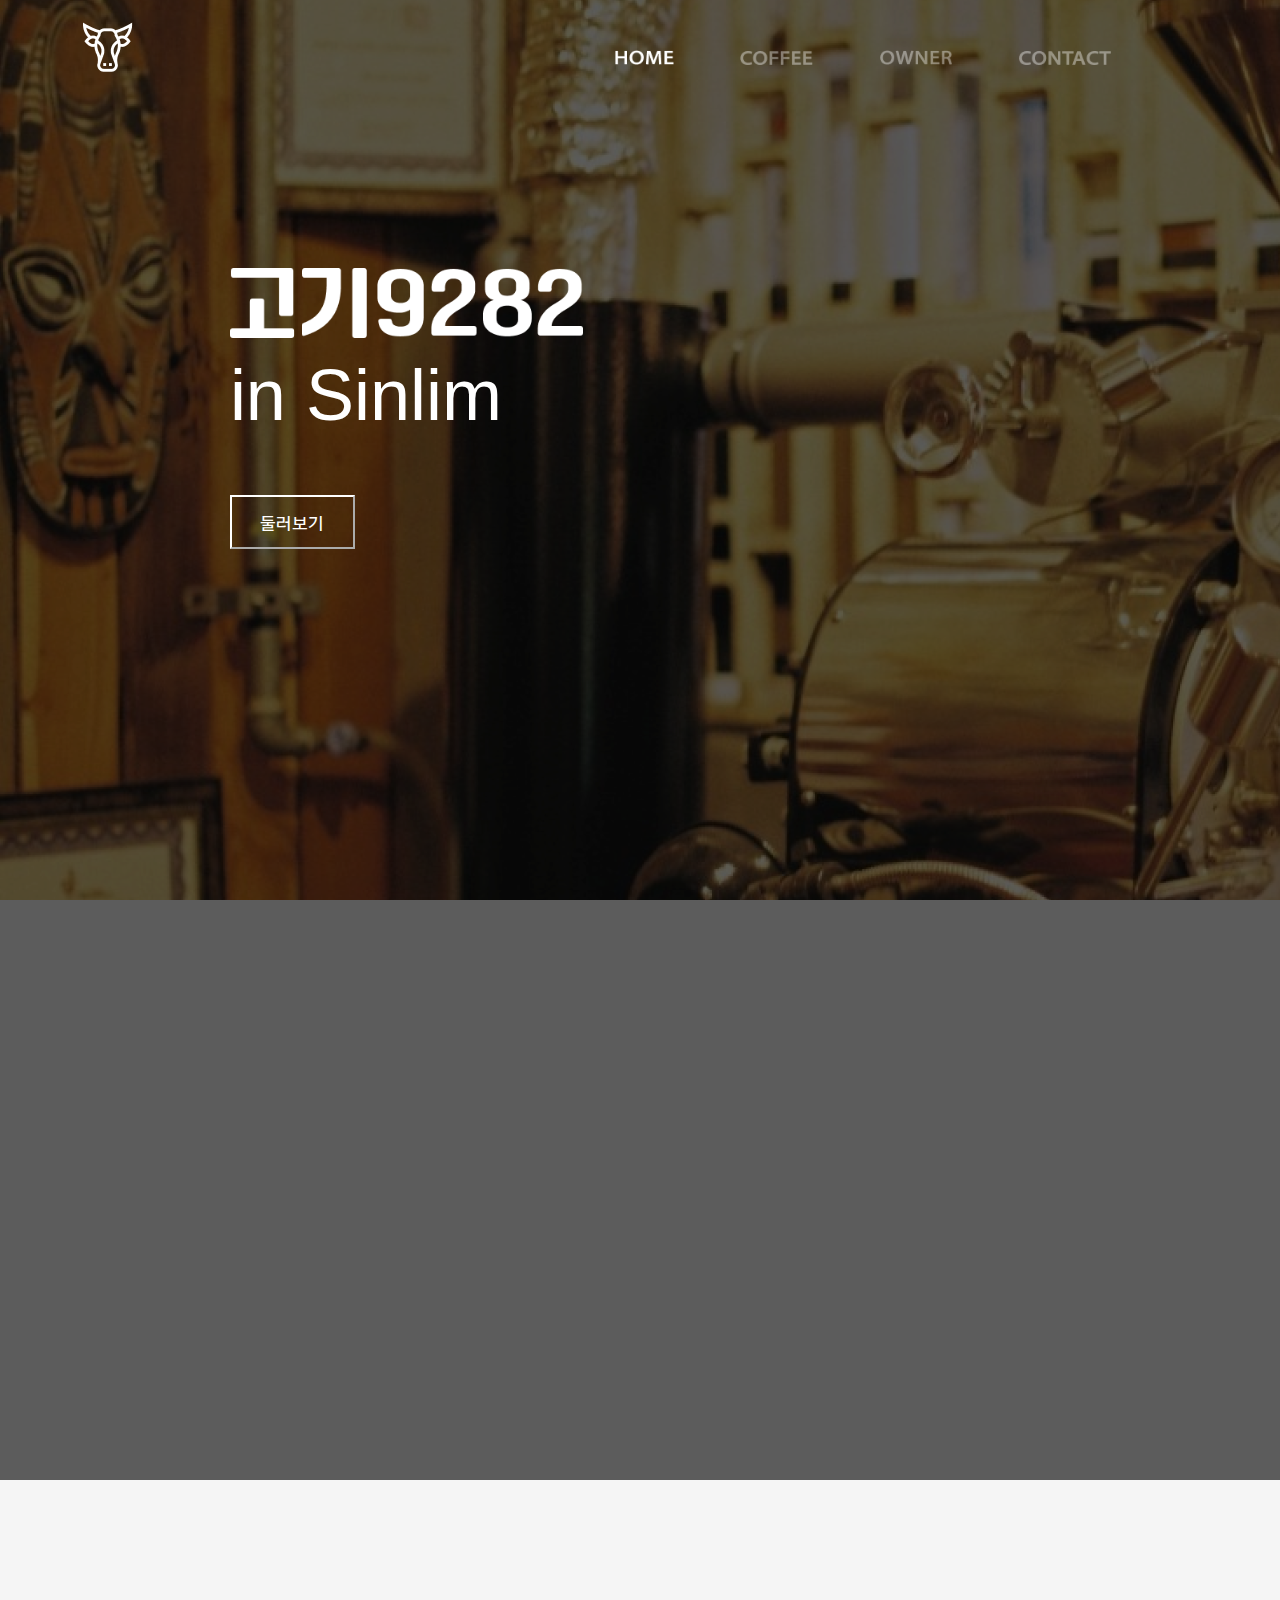
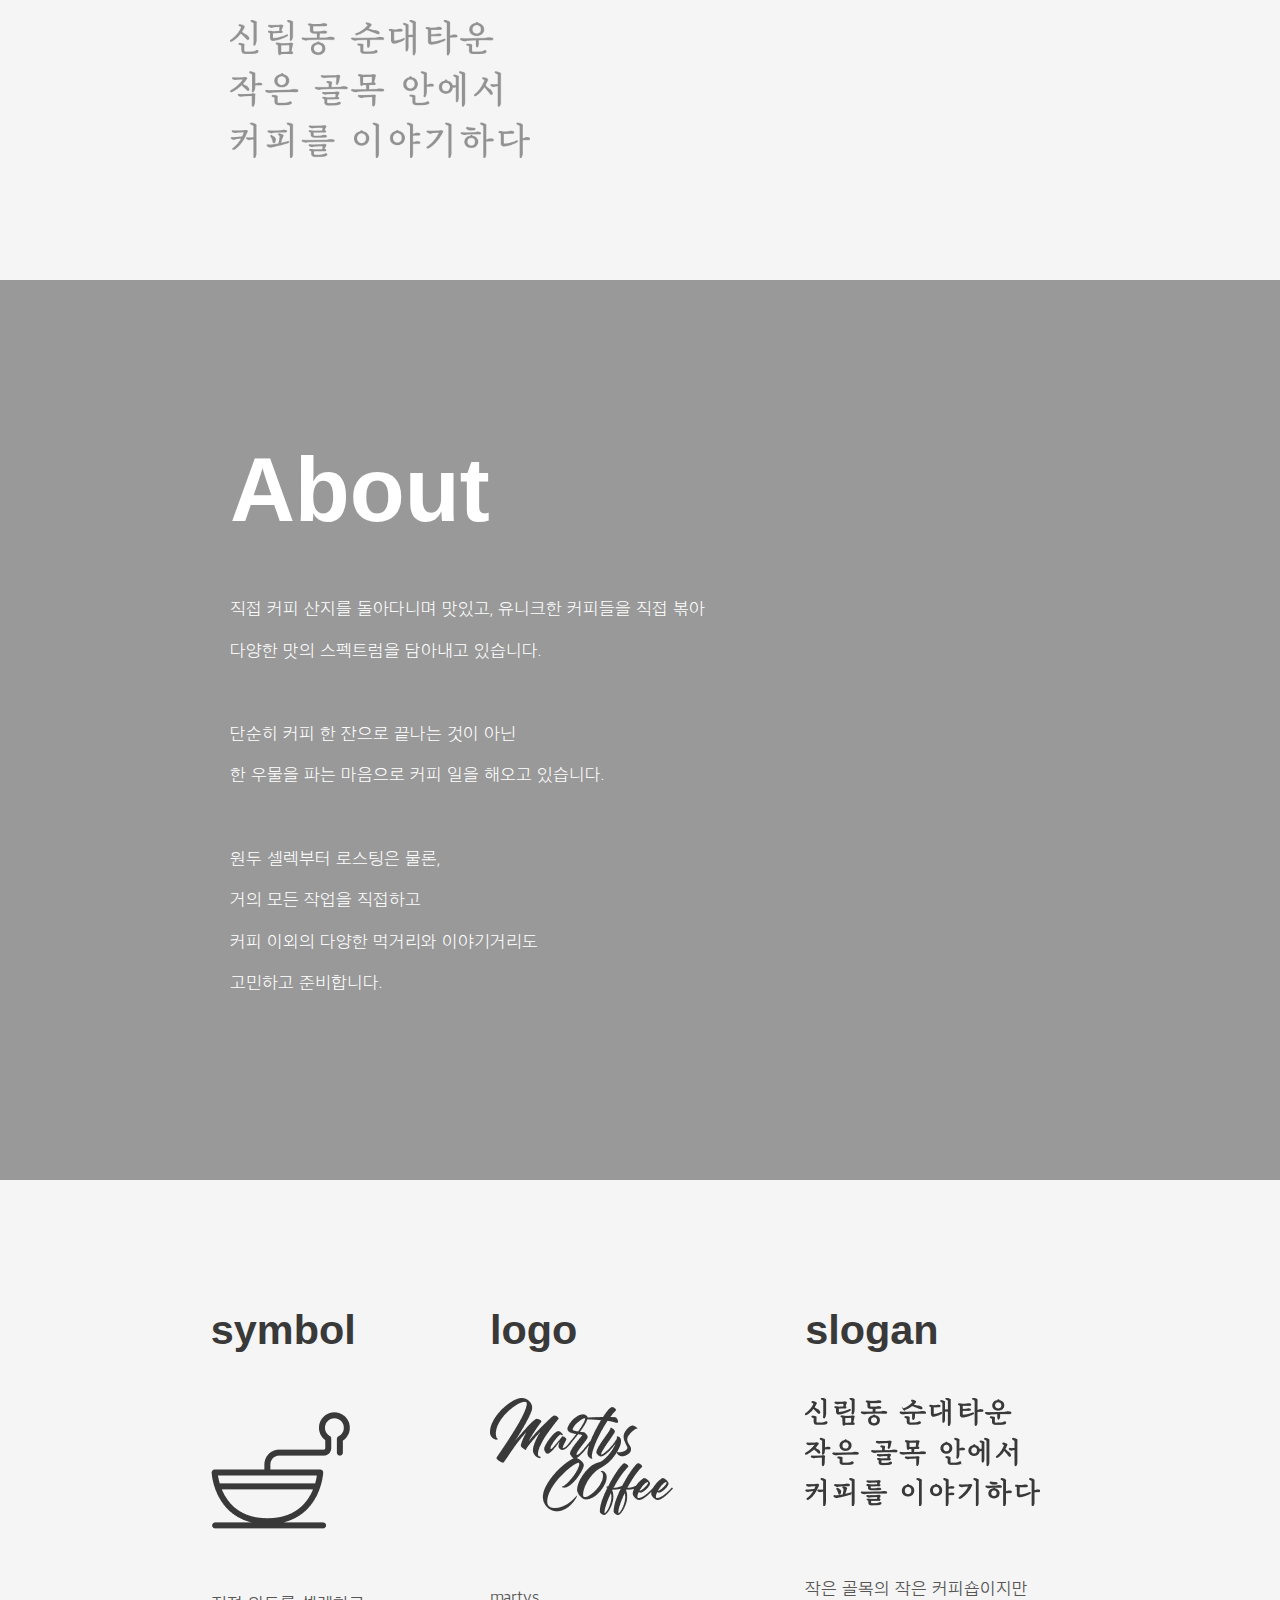
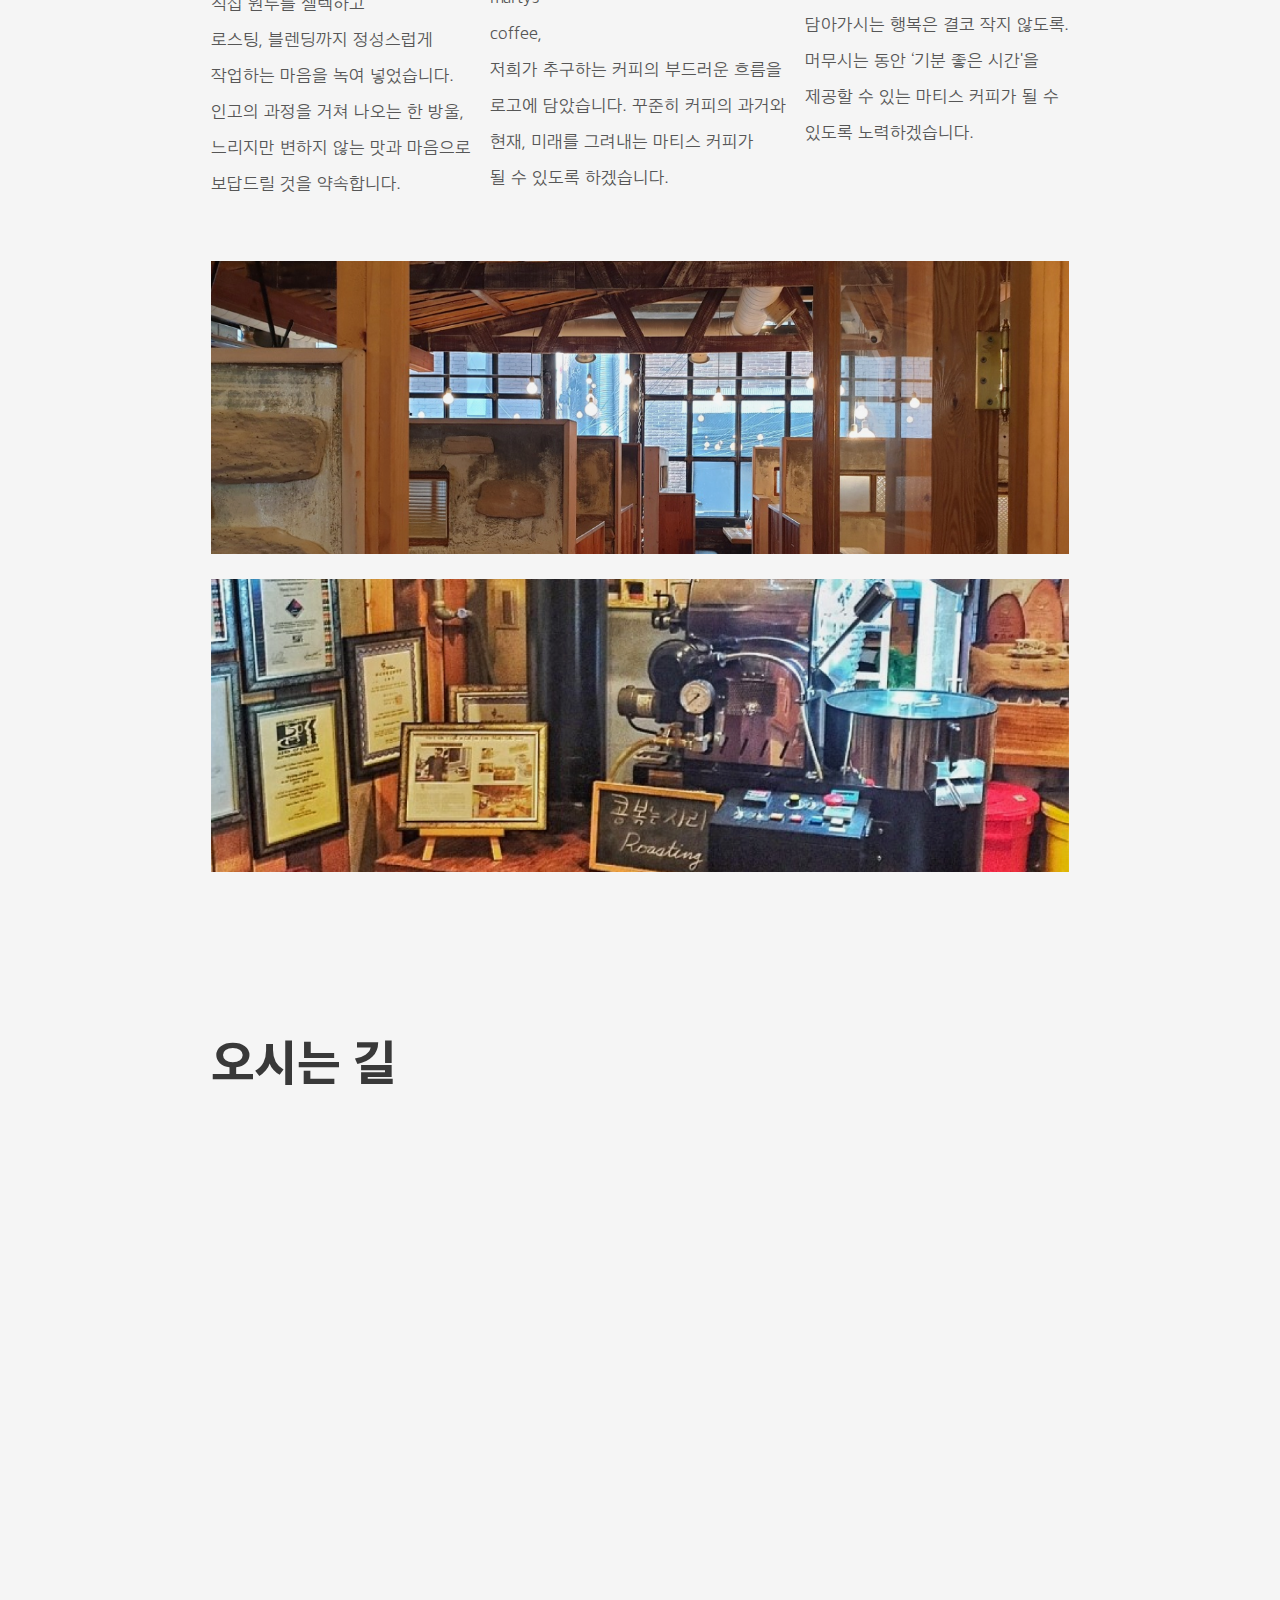
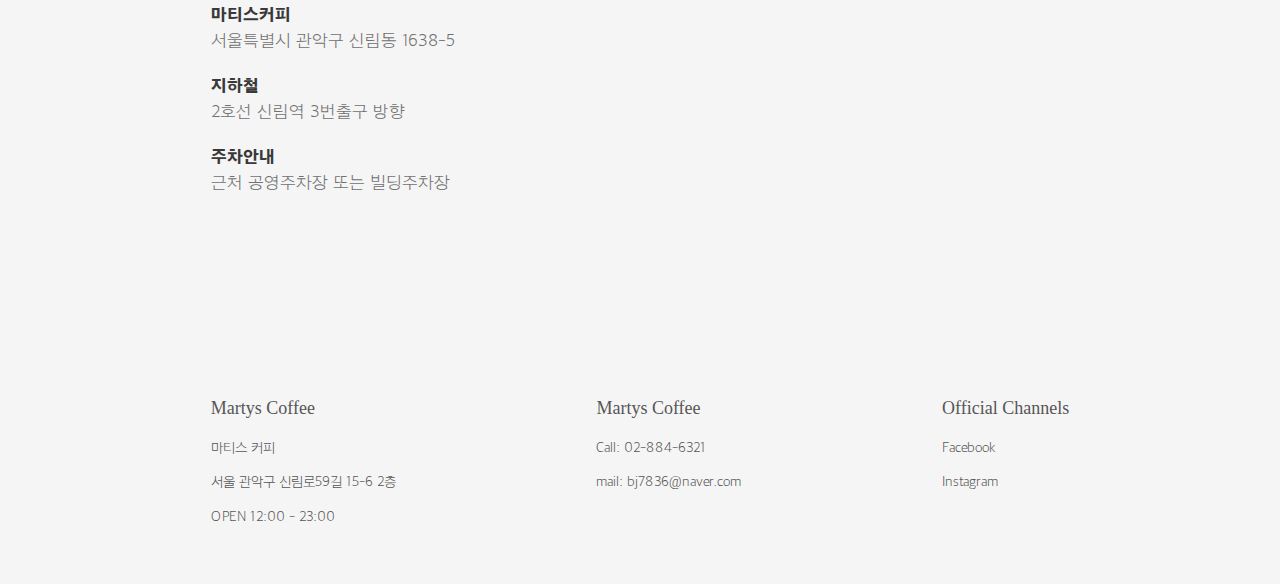
==== index.html @ bdbf742f "init" ====
<!DOCTYPE html>
<html lang="ko">
<head>
    <meta charset="UTF-8">
    <meta http-equiv="X-UA-Compatible" content="IE=edge">
    <meta name="viewport" content="width=device-width, initial-scale=1.0">
    <title>martys coffee</title>
    <link rel="stylesheet" href="./css/style.css">
    <link rel="stylesheet" href="./css/media.css">
</head>
<body>
    <div class="content">
        <div class="content-main">
            <div id="top">
                <nav class="nav">
                    <div id="img-logo">
                        <img src="./img/logo.png">
                    </div>
                    <ul class="navbar-menu">
                        <li><a href="#"><img src="./img/navi/home.png" id="nav-item1"></a></li>
                        <li><a href="./coffee/index.html"><img src="./img/navi/coffee.png" id="nav-item2"></a></li>
                        <li> <a href="./owner/index.html"><img src="./img/navi/owner.png" id="nav-item3"></a></li>
                        <li> <a href="./contact/index.html"><img src="./img/navi/contact.png" id="nav-item4"></a></li>
                    </ul>
                    <a href="#" class="navbar-toggle-btn">
                        <img src="./img/햄버거바_white.png" style="width: 30px; height: auto;">
                    </a>
                    <div id="top-logo">
                        <img src="./img/상단 텍스트 로고.png" id="top-logo-img">
                    </div>
                </nav>
                
                <div class="b">
                    <div class="web-title">
                        <img src="./img/main-logo.png" id="text-logo"><br/>
                        in Sinlim
                    </div>
                    <a href="https://martyscoffee.modoo.at/" target="_blank"><button class="web-btn">둘러보기</button></a>
                </div>
               
            </div>
            
            <div class="slogan">
                <div class="slogan-text">
                    <img src="./img/Frame.png" class="f-slogan">
                </div>
            </div>
            <div id="second">
                <div class="about-text">
                    <div class="main-text">About</div>
                    <div class="sub-main-text">
                        <p>직접 커피 산지를 돌아다니며 맛있고, 유니크한 커피들을 직접 볶아<br/>
                            다양한 맛의 스펙트럼을 담아내고 있습니다.<br/><br/>

                            단순히 커피 한 잔으로 끝나는 것이 아닌<br/>
                            한 우물을 파는 마음으로 커피 일을 해오고 있습니다.<br/><br/>

                            원두 셀렉부터 로스팅은 물론,<br/>
                            거의 모든 작업을 직접하고<br/>
                            커피 이외의 다양한 먹거리와 이야기거리도<br/>
                            고민하고 준비합니다. 
                        </p>
                    </div>
                </div>
            </div>
            <div id="third">
                <div class="mar"></div>
                <div class="s-content2">
                    <div class="big-content">
                        <div class="f-content">
                            <div class="sub-title">symbol</div>
                            <img src="./img/symbol.png" class="f-img">
                            <p class="sub-text">
                                직접 원두를 셀렉하고<br/>
                                로스팅, 블렌딩까지 정성스럽게<br/>
                                작업하는 마음을 녹여 넣었습니다.<br/>
                                인고의 과정을 거쳐 나오는 한 방울,<br/>
                                느리지만 변하지 않는 맛과 마음으로<br/>
                                보답드릴 것을 약속합니다.<br/>
                            </p>
                        </div>
                        <div class="f-content">
                            <div class="sub-title">logo</div>
                            <img src="./img/b-logo.png" class="f-img"><br/><br/>
                            <p class="sub-text">martys<br>
                                coffee,<br>
                                저희가 추구하는 커피의 부드러운 흐름을<br/>
                                로고에 담았습니다. 꾸준히 커피의 과거와<br/>
                                 현재, 미래를 그려내는 마티스 커피가<br/>
                                  될 수 있도록 하겠습니다.</p>
                        </div>
                        <div class="f-content">
                            <div class="sub-title">slogan</div>
                            <img src="./img/slogan.png" class="f-img" ><br/><br/>
                            <p class="sub-text">작은 골목의 작은 커피숍이지만<br/>
                                담아가시는 행복은 결코 작지 않도록.<br/>
                                머무시는 동안 ‘기분 좋은 시간'을<br/>
                                제공할 수 있는 마티스 커피가 될 수 <br/>
                                있도록 노력하겠습니다. </p>
                        </div>
                    </div>
                    <center>
                        <img src="./img/Mask group2.png" class="gray-box" onClick="fnImgPop(this.src)">
                        <img src="./img/Mask group.png" class="gray-box">
                    </center>
                <div class="mar"></div>
                <div class="s-content">
                    <div class="way-content">
                        <div class="way">오시는 길</div><p>
                        <div class="mab"><iframe src="https://www.google.com/maps/embed?pb=!1m18!1m12!1m3!1d278.4037311019009!2d126.92671012644502!3d37.48370645061973!2m3!1f0!2f0!3f0!3m2!1i1024!2i768!4f13.1!3m3!1m2!1s0x357c9fb8a94db747%3A0x25c4acd3e67679bc!2z67SJ66a86rWQ!5e0!3m2!1sko!2skr!4v1666767829919!5m2!1sko!2skr" width="1230" height="550" style="border:0;" allowfullscreen="" loading="lazy" referrerpolicy="no-referrer-when-downgrade"></iframe></div>
                        <div class="m-section">
                            <div class="m-title">마티스커피</div>
                            <div class="m-text">서울특별시 관악구 신림동 1638-5</div>
                        </div>
                        <div class="m-section">
                            <div class="m-title">지하철</div>
                            <div class="m-text">2호선 신림역 3번출구 방향</div>
                        </div>
                        <div class="m-section">
                            <div class="m-title">주차안내</div>
                            <div class="m-text">근처 공영주차장 또는 빌딩주차장</div>
                        </div>
                    </div>
                    
                </div>
            </div>
           
            <div class="f-background">
                <footer>
                    <div id="footer">
                        <div class="section">
                            <p class="f-title">Martys Coffee</p>
                            <p class="f-text">마티스 커피</p>
                            <p class="f-text">서울 관악구 신림로59길 15-6 2층</p>
                            <p class="f-text">OPEN 12:00 - 23:00</p>
                        </div>
                        <div class="section">
                            <p class="f-title">Martys Coffee</p>
                            <p class="f-text">Call: 02-884-6321</p>
                            <p class="f-text">mail: bj7836@naver.com</p>
                        </div>
                        <div class="section">
                            <p class="f-title">Official Channels</p>
                            <a target="_blank" href="https://www.facebook.com/people/%E1%84%86%E1%85%A1%E1%84%90%E1%85%B5%E1%84%89%E1%85%B3%E1%84%8F%E1%85%A5%E1%84%91%E1%85%B5-%EC%8B%A0%EB%A6%BC/100063988541769/"><p class="f-text">Facebook</p></a>
                            <a target="_blank" href="https://www.instagram.com/martys_coffee/"><p class="f-text">Instagram</p></a>
                        </div>
                    </div>
                </footer>
            </div>
        </div>
    </div>
    <div class="bar">
        <a href="#"><img src="./img/bar.png"></a>
    </div>
    <script src="https://code.jquery.com/jquery-1.12.4.min.js"></script>
    <script src="./js/main.js"></script>
    <!-- <script src="https://cdnjs.cloudflare.com/ajax/libs/gsap/3.11.0/gsap.min.js"></script> -->
    
</body>
</html>
---- css/style.css ----
*{
    /* outline: solid 1px red; */
}

html, body {
    width: 100%; 
    /* height: 100%; */
    margin: 0;
    padding:0;
    scroll-behavior: smooth;
}

html::-webkit-scrollbar {
    display: none;
}


.content {
    background-image: url("../img/image1.png");
    background-attachment: fixed;
}

.content-main {
    /* max-width: 100vw; */
    background-color: rgb(0,0,0,0.4);
}

#top {
    position:relative;
    max-width: 100vw;
    height: 1480px;
    background:url("../img/background.png") no-repeat;
    background-size : cover;
}


#main-logo {
    position:absolute;
    left: 33vw;
    top: 41.64vh;
}

#main-logo-img {
    width: 32.375vw;
    height: auto;
}

#under-obj {
    position:absolute;
    left: 48.9583vw;
    top: 91.12685185vh;
}

#under-obj-img {
    position: absolute;
    width:31.94px;
    height: auto;
    animation:motion 0.5s linear 0s infinite alternate;
}

@keyframes motion {
    0% {margin-top: 0px;}
    100% {margin-top: 10px;}
}

.nav {
    display: flex;
    position:fixed;
    width:100vw;
    margin-left:6.47vw;
    margin-top : 2.4vh;
    transition: transform .3s;
    z-index: 99;
}

#img-logo {
    margin-right: 31.98vw;
}

.nav.hide {
    transform: translateY(-100%);
  }

.navbar-toggle-btn {
    position : absolute;
    right:5.2vw;
    top : 3.3vh;
    color : white;
    display: none;
}

.navbar-menu {
    display: flex;
    list-style-type: none;
}

nav>ul li {
    /* float: left; */
    padding : 1vh 2.6vw;
    opacity: 0.4;
    transition: opacity 1s;
}

nav li:hover {
    opacity: 1;
}

nav>ul li:first-child {
    opacity: 1;
}

#nav-item1 {
    width: 58.35px;
    height: auto;
}

#nav-item2 {
    width: 73.08px;
    height: auto;
}

#nav-item3 {
    width: 72.59px;
    height: auto;
}

#nav-item4 {
    width: 92.296px;
    height: auto;
}

#top-logo {
    margin-top : 3.3vh;
    margin-left:4vw;
    /* margin-left:3px; */
}

#top-logo-img {
    width: 100px;
    height: auto;
}

#footer {
    width: 100%;
    position: absolute;
    top:6.25vh;
    /* left:20.36vw; */
    display: flex;
    justify-content: space-between;
}

footer {
    position: relative;
    height:260px;
    color: #565656;
    width: 67.06%;
    margin: auto;
    /* background-color: #434040; */
}

.section {
    display: block;
}

.f-title {
    font-family: 'Inter';
    font-style: normal;
    font-weight: 600;
    font-weight: 500;
    font-size: 1rem;
}

.f-text{
    font-family: 'Apple SD Gothic Neo UL';
    font-style: normal;
    font-weight: 300;
    font-size:0.8rem;
    font-weight:300px;
}

a {
    color : white;
    text-decoration: none;
}

.slogan {
    position:relative;
    background-color: white;
    height: 400px;
    background-color: #f5f5f5;
}

.slogan-text {
    position:absolute;
    top:140px;
    left:17.96vw;
}

#second {
    display:flex;
    align-items: center;
    height: 100vh;
    position: relative;
}

.s-content {
    height: 100vh;
    position: relative;
    
}

.s-content2 {
    position: relative;
    height: auto;
}

.about-text {
    color: #fff;
    margin-left:17.96vw;
}

.main-text {
    font-family: 'Helvetica';
    font-weight: 700;
    font-size: 5rem;
    color:#fff;
    margin-bottom: 5vh;
}

.sub-main-text {
    font-family: 'Apple SD Gothic Neo UL';
    font-size: 1rem;
    line-height: 4.62vh;
}

.mar {
    height: 14.07vh;
}

.big-content {
    display: flex;
    flex-wrap: wrap;
    justify-content: space-between;
    position: relative;
    width: 67.06%;
    margin: auto;
    /* margin-left:12.96vw; */
    margin-bottom:42px;
}

.f-content {
    /* width: 343px; */
    height: auto;
    display: block;
    position: relative;
}

.sub-title {
    font-family: 'Helvetica';
    font-style: normal;
    font-weight: 700;
    font-size: 2.3rem;
    color:#393939;
}

.f-img {
    margin-top:4.9vh;
    /* width:105.67px; */
    height:auto;
}

#f-img {
    position: absolute;
    right: 0px;
}

.sub-text {
    color: #565656;
    font-family: 'Apple SD Gothic Neo L';
    font-size: 1rem;
    line-height: 2rem;
    margin-top:4.25vh;
}



.gray-box {
    width: 67.06%;
    height: a;
    margin:auto;
    /*background:url("../img/mask group2.png") no-repeat;*/
    margin-bottom: 20px;
}

#third {
    background-color: #f5f5f5;
}

.way-content {
    margin-top: 12.31vh;
    width: 67.06%;
    height: 80%;
    margin:auto;
    color: #393939;
}

.f-slogan {
    width:300px;
}

.way {
    font-family: 'Apple SD Gothic Neo EB';
    font-size: 50px;
}

.mab{
    position:relative;  height: 0; margin:0; margin-bottom:55.92vh;}
iframe{position:absolute; left:0; top:0; width: 67.06vw; height: 50.92vh;}

.m-section {
    margin-bottom: 19px;
}

.m-title {
    font-family: 'Apple SD Gothic Neo EB';
    font-size: 1rem;
    color:#393939;
}

.m-text {
    font-family: 'Apple SD Gothic Neo UL';
    font-style: normal;
    font-weight: 300;
    font-size: 1rem;
    color:#707070;
}

#fourth {
    position: relative;
    width: 100vw;
    height:100vh;
    background-image: url("../img/image2.png");
    background-attachment: fixed;
}

.b {
    background-color: rgb(0,0,0,0.4);
    width: 100%;
    height:100%;
}

.web-title {
    position:absolute;
    top:29.81vh;
    left:17.96vw;
    font-family: 'Helvetica';
    font-weight: 400;
    font-size: 4rem;
    color:white;
}
.web-btn {
    position:absolute;
    top:55vh;
    left:17.96vw;
    width:125px;
    height:54px;
    background-color: rgb(0,0,0,0);
    border-color: white;
    font-family: 'Apple SD Gothic Neo';
    font-weight: 500;
    color: white;
    font-size: 1rem;
}

.web-btn:hover {
    background-color: white;
    color:black;
    transition: all 2s;
}

.bar {
    opacity: 0;
    position: fixed;
    bottom: 20px;
    right: 16.2vw;
}

#text-logo {
    width:352.8px;
    height: auto;
}

@media screen and (max-width:563px) {
    .f-slogan {
        width: 300px;
    }
}

@media screen and (max-width:843px) {
    .web-title {
        top:12.68vh;
    }
    .web-btn {
        top:80vh;
    }
}

@media screen and (max-width:547px) {
    .web-title {
        top:2.68vh;
    }
    .web-btn {
        top:85vh;
    }
}
---- css/media.css ----
@import url('https://fonts.googleapis.com/css2?family=Noto+Sans+KR:wght@100;300;400;500;700&display=swap');

@font-face {
    font-family: 'Apple SD Gothic Neo';
    src:url('../font/AppleSDGothicNeoM.ttf') format('truetype');
    font-style: normal;
}

@font-face {
    font-family: 'Apple SD Gothic Neo UL';
    src:url('../font/AppleSDGothicNeoUL.ttf') format('truetype');
}

@font-face {
    font-family: 'Apple SD Gothic Neo T';
    src:url('../font/AppleSDGothicNeoT.ttf') format('truetype');
}

@font-face {
    font-family: 'Apple SD Gothic Neo L';
    src:url('../font/AppleSDGothicNeoL.ttf') format('truetype');
}

@font-face {
    font-family: 'Apple SD Gothic Neo EB';
    src:url('../font/AppleSDGothicNeoEB.ttf') format('truetype');
}

a {
    text-decoration: none;
    color: #565656;
}

@media screen and (max-width:1309px) {
    #top-logo {
        display: none;
    }
}

/* @media screen and (max-width:1536px) {
    #top {
        height:1400.8px;
    }
} */

@media screen and (max-width:768px) {

    .b-content {
        display: block;
    }

    .nav {
        transition: background-color 2s;
        margin-left:0vw;
        margin-top : 0vh;
        position: fixed;
        flex-direction:column;
        align-items: center;
        width : 100%;
        background-color: rgba(0, 0, 0, 0.5);
    }

    #img-logo{
        display: none;
    }

    nav li:hover {
        background-color: rgba(0, 0, 0, 0.7);
    }

    .navbar-menu {
        display: none;
        flex-direction: column;
        align-items: center;
        width: 100%;
    }

    .navbar-menu.active {
        display: flex;
    }

    .navbar-menu li {
        width: 100%;
        text-align: center;
    }

    .navbar-toggle-btn {
        display:block;
        position: fixed;
    }
}

@media screen and (max-width:670px) {
    #main-logo {
        left:30vw;
    }
    #main-logo-img {
        width:217px;
        height: auto;
    }
}

function fnImgPop(url){
    var img=new Image();
    img.src=url;
    var img_width=img.width;
    var win_width=img.width+25;
    var img_height=img.height;
    var win=img.height+30;
    var OpenWindow=window.open('','_blank', 'width='+img_width+', height='+img_height+', menubars=no, scrollbars=auto');
    OpenWindow.document.write("<style>body{margin:0px;}</style><img src='"+url+"' width='"+win_width+"'>");
   }

@media screen and (max-width:1920px) {
    #nav-item1 {
        width: auto;
    }
    #nav-item2 {
        width: auto;
    }
    #nav-item3 {
        width: auto;
    }
    #nav-item4 {
        width: auto;
    }

    #top-logo-img {
        width: auto;
    }

    html {
        font-size: 22px;
    }

    footer {
        height: 320px;
    }

}


@media screen and (max-width:1536px) {
    #nav-item1 {
        width: 58.35px;
        height: auto;
    }
    
    #nav-item2 {
        width: 73.08px;
        height: auto;
    }
    
    #nav-item3 {
        width: 72.59px;
        height: auto;
    }
    
    #nav-item4 {
        width: 92.296px;
        height: auto;
    }

    #top-logo-img {
        width: 138.168px;
        height: auto;
    }

    html {
        font-size: 18px;
    }

    footer {
        height: 260px;
    }
}
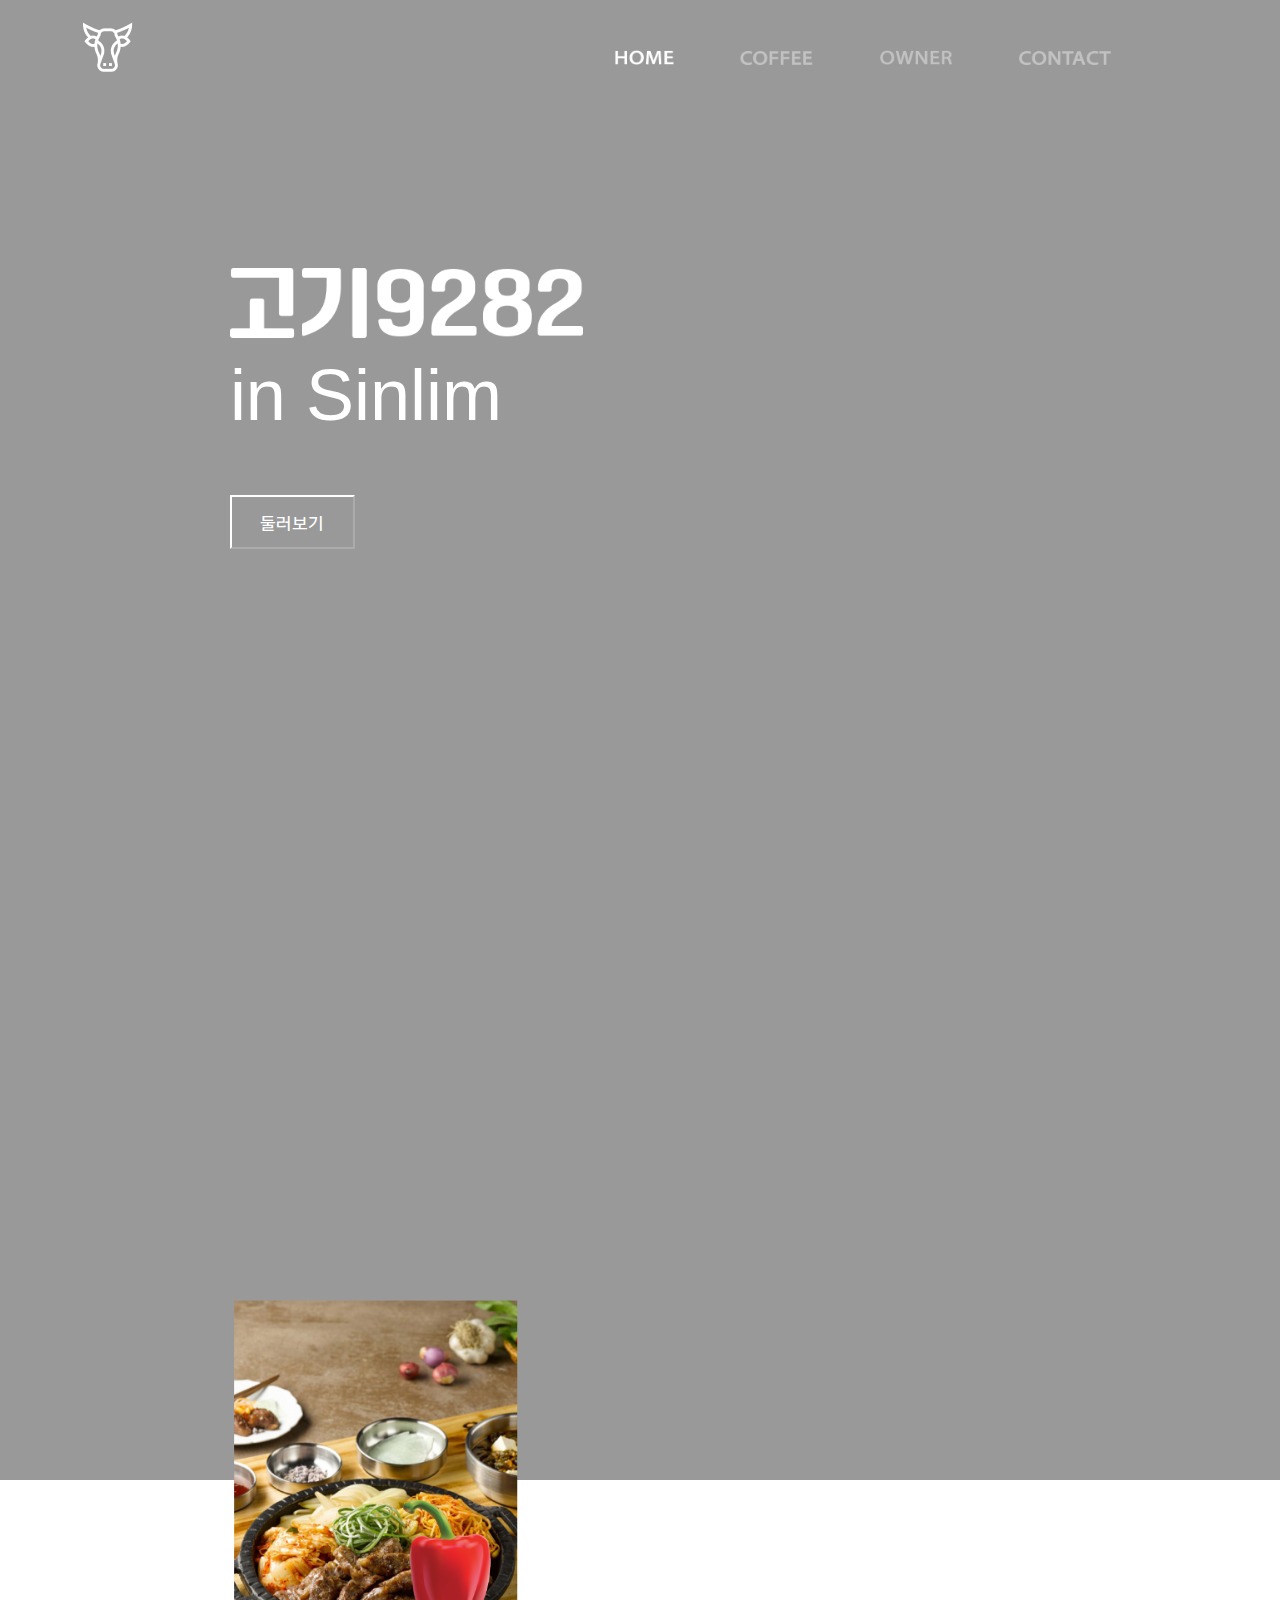
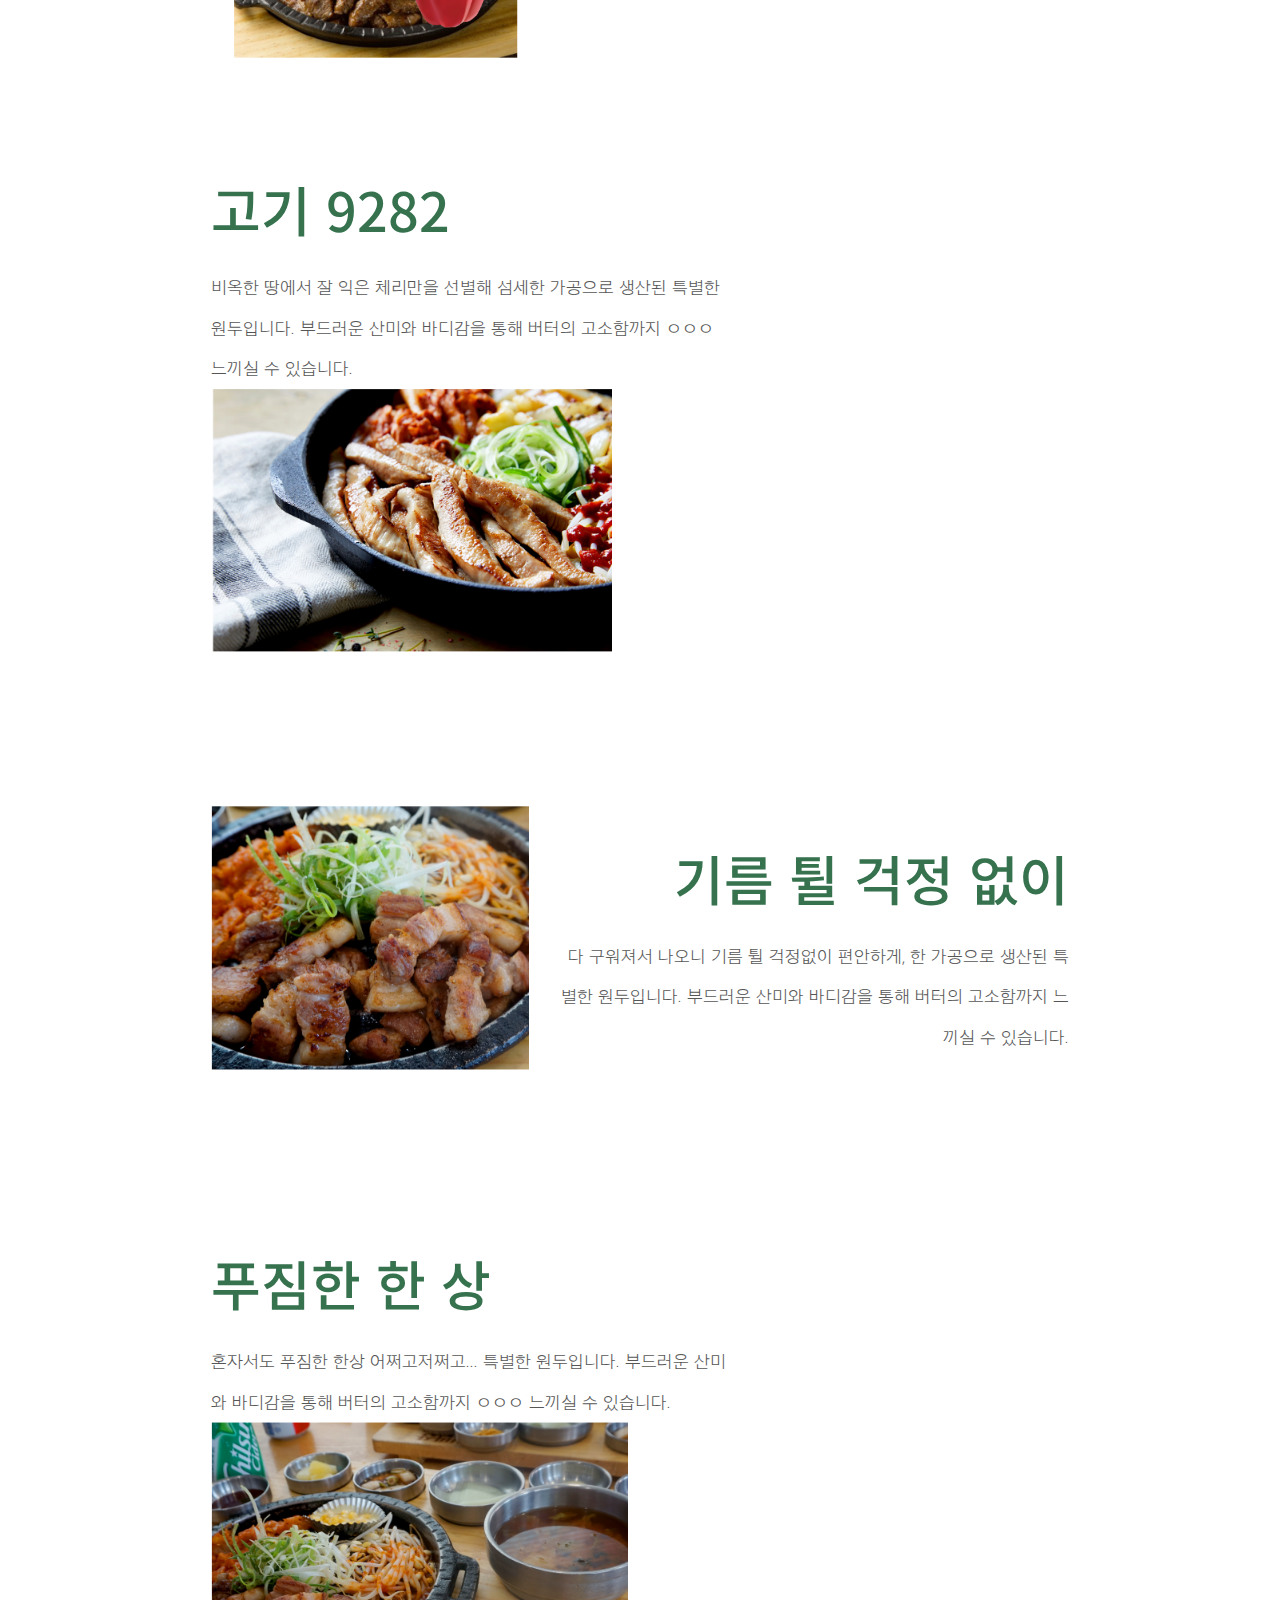
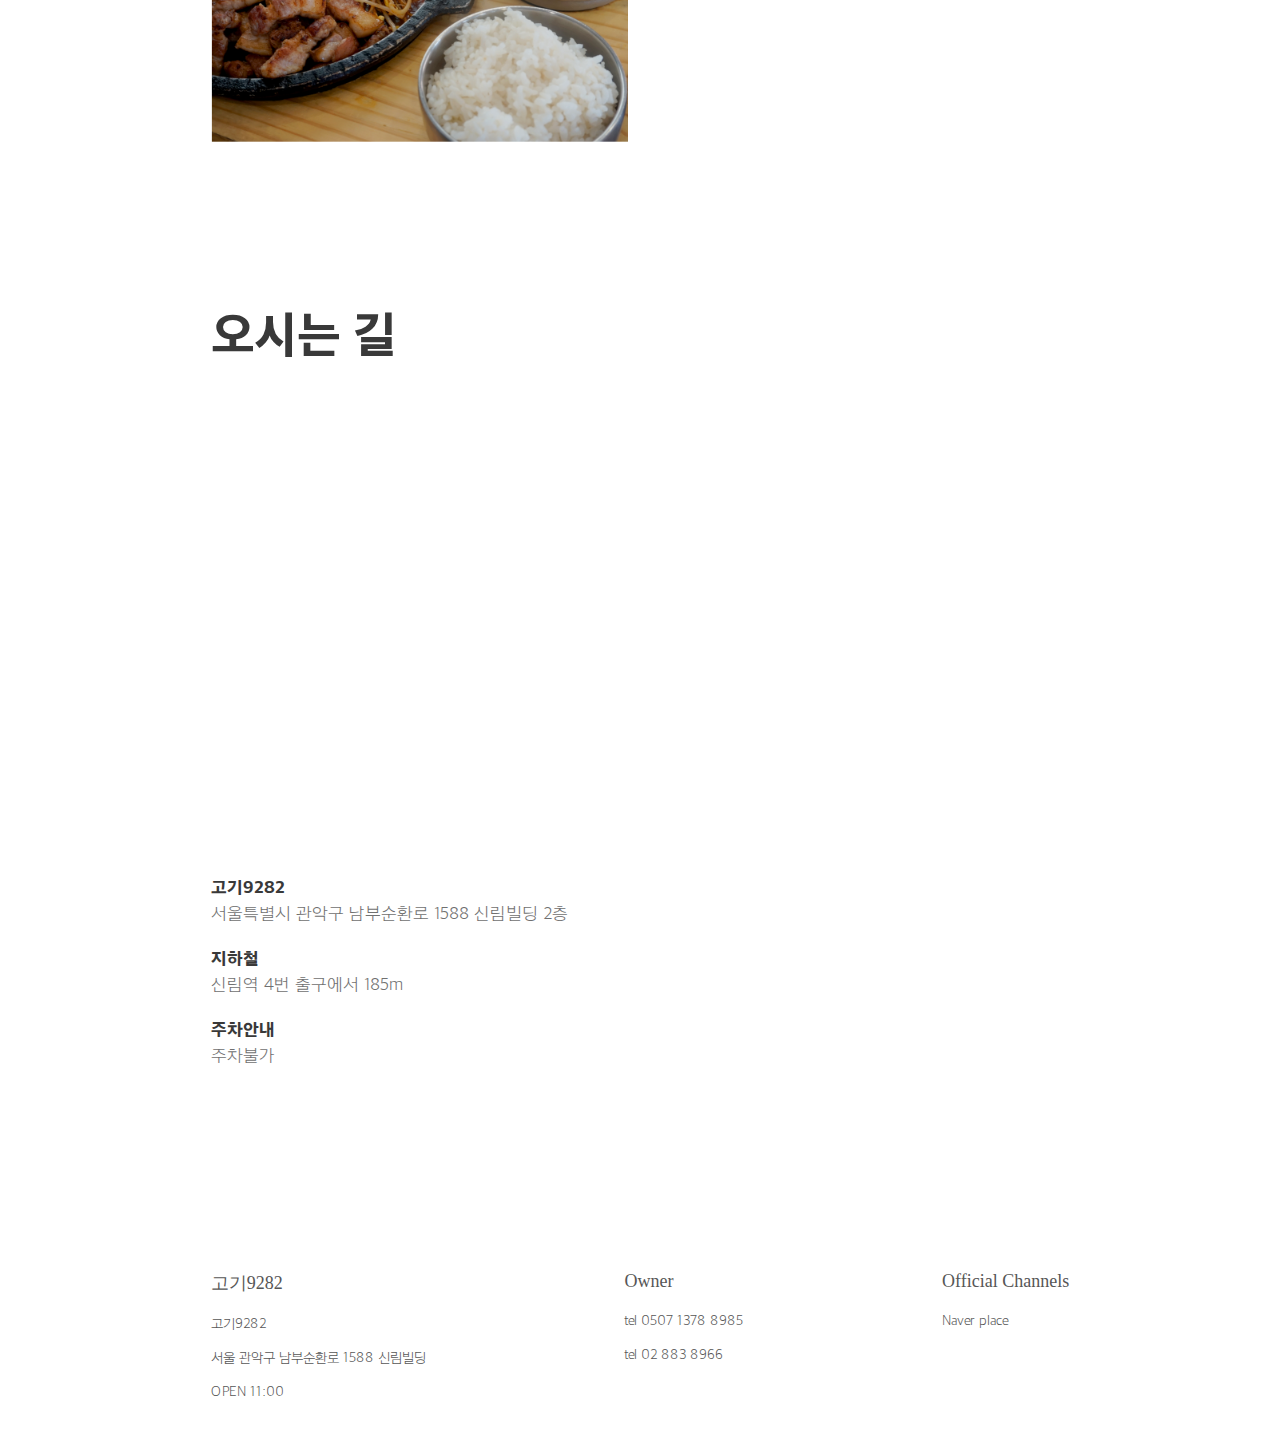
==== commit 187a74be: "init 2" ====
--- a/index.html
+++ b/index.html
@@ -37,88 +37,57 @@
                     </div>
                     <a href="https://martyscoffee.modoo.at/" target="_blank"><button class="web-btn">둘러보기</button></a>
                 </div>
-               
-            </div>
-            
-            <div class="slogan">
-                <div class="slogan-text">
-                    <img src="./img/Frame.png" class="f-slogan">
+                <div class="slogan">
+                    <img src="./img/main-img.png" id="main-img">
+                    <img src="./img/pepper1.png" id="main-p1">
                 </div>
             </div>
+            <div class="mar2"></div>
             <div id="second">
-                <div class="about-text">
-                    <div class="main-text">About</div>
-                    <div class="sub-main-text">
-                        <p>직접 커피 산지를 돌아다니며 맛있고, 유니크한 커피들을 직접 볶아<br/>
-                            다양한 맛의 스펙트럼을 담아내고 있습니다.<br/><br/>
-
-                            단순히 커피 한 잔으로 끝나는 것이 아닌<br/>
-                            한 우물을 파는 마음으로 커피 일을 해오고 있습니다.<br/><br/>
-
-                            원두 셀렉부터 로스팅은 물론,<br/>
-                            거의 모든 작업을 직접하고<br/>
-                            커피 이외의 다양한 먹거리와 이야기거리도<br/>
-                            고민하고 준비합니다. 
-                        </p>
+                <div class="s-content">
+                    <div class="s-section">
+                        <div class="s-text">
+                            <div class="s-title">고기 9282</div>
+                            비옥한 땅에서 잘 익은 체리만을 선별해 섬세한 가공으로 생산된 특별한 원두입니다. 부드러운 산미와 바디감을 통해 버터의 고소함까지 ㅇㅇㅇ
+                            느끼실 수 있습니다. 
+                        </div>
+                        <img src="./img/main1.png" id="c1">
+                    </div>
+                    <div class="s-section" id="rig">
+                        <img src="./img/main2.png" id="c2">
+                        <div class="s-text">
+                            <div class="s-title">기름 튈 걱정 없이</div>
+                            다 구워져서 나오니 기름 튈 걱정없이 편안하게, 한 가공으로 생산된 특별한 원두입니다. 부드러운 산미와 바디감을 통해 버터의 고소함까지 
+                            느끼실 수 있습니다. 
+                        </div>
+                    </div>
+                    <div class="s-section">
+                        <div class="s-text">
+                            <div class="s-title">푸짐한 한 상</div>
+                            혼자서도 푸짐한 한상 어쩌고저쩌고... 특별한 원두입니다. 부드러운 산미와 바디감을 통해 버터의 고소함까지 ㅇㅇㅇ
+                            느끼실 수 있습니다. 
+                        </div>
+                        <img src="./img/main3.png" id="c3">
                     </div>
                 </div>
             </div>
+        
             <div id="third">
-                <div class="mar"></div>
                 <div class="s-content2">
-                    <div class="big-content">
-                        <div class="f-content">
-                            <div class="sub-title">symbol</div>
-                            <img src="./img/symbol.png" class="f-img">
-                            <p class="sub-text">
-                                직접 원두를 셀렉하고<br/>
-                                로스팅, 블렌딩까지 정성스럽게<br/>
-                                작업하는 마음을 녹여 넣었습니다.<br/>
-                                인고의 과정을 거쳐 나오는 한 방울,<br/>
-                                느리지만 변하지 않는 맛과 마음으로<br/>
-                                보답드릴 것을 약속합니다.<br/>
-                            </p>
-                        </div>
-                        <div class="f-content">
-                            <div class="sub-title">logo</div>
-                            <img src="./img/b-logo.png" class="f-img"><br/><br/>
-                            <p class="sub-text">martys<br>
-                                coffee,<br>
-                                저희가 추구하는 커피의 부드러운 흐름을<br/>
-                                로고에 담았습니다. 꾸준히 커피의 과거와<br/>
-                                 현재, 미래를 그려내는 마티스 커피가<br/>
-                                  될 수 있도록 하겠습니다.</p>
-                        </div>
-                        <div class="f-content">
-                            <div class="sub-title">slogan</div>
-                            <img src="./img/slogan.png" class="f-img" ><br/><br/>
-                            <p class="sub-text">작은 골목의 작은 커피숍이지만<br/>
-                                담아가시는 행복은 결코 작지 않도록.<br/>
-                                머무시는 동안 ‘기분 좋은 시간'을<br/>
-                                제공할 수 있는 마티스 커피가 될 수 <br/>
-                                있도록 노력하겠습니다. </p>
-                        </div>
-                    </div>
-                    <center>
-                        <img src="./img/Mask group2.png" class="gray-box" onClick="fnImgPop(this.src)">
-                        <img src="./img/Mask group.png" class="gray-box">
-                    </center>
-                <div class="mar"></div>
-                <div class="s-content">
                     <div class="way-content">
                         <div class="way">오시는 길</div><p>
                         <div class="mab"><iframe src="https://www.google.com/maps/embed?pb=!1m18!1m12!1m3!1d278.4037311019009!2d126.92671012644502!3d37.48370645061973!2m3!1f0!2f0!3f0!3m2!1i1024!2i768!4f13.1!3m3!1m2!1s0x357c9fb8a94db747%3A0x25c4acd3e67679bc!2z67SJ66a86rWQ!5e0!3m2!1sko!2skr!4v1666767829919!5m2!1sko!2skr" width="1230" height="550" style="border:0;" allowfullscreen="" loading="lazy" referrerpolicy="no-referrer-when-downgrade"></iframe></div>
                         <div class="m-section">
-                            <div class="m-title">마티스커피</div>
-                            <div class="m-text">서울특별시 관악구 신림동 1638-5</div>
+                            <div class="m-title">고기9282</div>
+                            <div class="m-text">서울특별시 관악구 남부순환로 1588 신림빌딩 2층</div>
                         </div>
                         <div class="m-section">
                             <div class="m-title">지하철</div>
-                            <div class="m-text">2호선 신림역 3번출구 방향</div>
+                            <div class="m-text">신림역 4번 출구에서 185m</div>
                         </div>
                         <div class="m-section">
                             <div class="m-title">주차안내</div>
-                            <div class="m-text">근처 공영주차장 또는 빌딩주차장</div>
+                            <div class="m-text">주차불가</div>
                         </div>
                     </div>
                     
@@ -129,20 +98,19 @@
                 <footer>
                     <div id="footer">
                         <div class="section">
-                            <p class="f-title">Martys Coffee</p>
-                            <p class="f-text">마티스 커피</p>
-                            <p class="f-text">서울 관악구 신림로59길 15-6 2층</p>
-                            <p class="f-text">OPEN 12:00 - 23:00</p>
+                            <p class="f-title">고기9282</p>
+                            <p class="f-text">고기9282</p>
+                            <p class="f-text">서울 관악구 남부순환로 1588 신림빌딩</p>
+                            <p class="f-text">OPEN 11:00</p>
                         </div>
                         <div class="section">
-                            <p class="f-title">Martys Coffee</p>
-                            <p class="f-text">Call: 02-884-6321</p>
-                            <p class="f-text">mail: bj7836@naver.com</p>
+                            <p class="f-title">Owner</p>
+                            <p class="f-text">tel 0507 1378 8985</p>
+                            <p class="f-text">tel 02 883 8966</p>
                         </div>
                         <div class="section">
                             <p class="f-title">Official Channels</p>
-                            <a target="_blank" href="https://www.facebook.com/people/%E1%84%86%E1%85%A1%E1%84%90%E1%85%B5%E1%84%89%E1%85%B3%E1%84%8F%E1%85%A5%E1%84%91%E1%85%B5-%EC%8B%A0%EB%A6%BC/100063988541769/"><p class="f-text">Facebook</p></a>
-                            <a target="_blank" href="https://www.instagram.com/martys_coffee/"><p class="f-text">Instagram</p></a>
+                            <a target="_blank" href=""><p class="f-text">Naver place</p></a>
                         </div>
                     </div>
                 </footer>
--- a/css/style.css
+++ b/css/style.css
@@ -16,17 +16,6 @@
     display: none;
 }
 
-
-.content {
-    background-image: url("../img/image1.png");
-    background-attachment: fixed;
-}
-
-.content-main {
-    /* max-width: 100vw; */
-    background-color: rgb(0,0,0,0.4);
-}
-
 #top {
     position:relative;
     max-width: 100vw;
@@ -36,15 +25,17 @@
 }
 
 
-#main-logo {
-    position:absolute;
-    left: 33vw;
-    top: 41.64vh;
-}
-
-#main-logo-img {
-    width: 32.375vw;
-    height: auto;
+#main-img {
+    position: absolute;
+    height: 39.81vh;
+    top:-20vh;
+    left:18.29vw;
+}
+
+#main-p1 {
+    position: absolute;
+    width: 8.33vw;
+    left:31.29vw;
 }
 
 #under-obj {
@@ -157,12 +148,13 @@
     color: #565656;
     width: 67.06%;
     margin: auto;
-    /* background-color: #434040; */
+    
 }
 
 .section {
     display: block;
 }
+
 
 .f-title {
     font-family: 'Inter';
@@ -189,7 +181,6 @@
     position:relative;
     background-color: white;
     height: 400px;
-    background-color: #f5f5f5;
 }
 
 .slogan-text {
@@ -199,21 +190,66 @@
 }
 
 #second {
-    display:flex;
+    position: relative;
+}
+
+.s-content {
+    display: block;
+    width: 67%;
+    margin: auto;
+}
+
+.s-section {
+    margin-bottom:154px;
+    display: flex;
+    justify-content: center;
     align-items: center;
+    flex-wrap: wrap;
+    justify-content: space-between;
+}
+
+#rig {
+    text-align: right;
+}
+
+.s-title {
+    font-family: 'Noto Sans KR';
+    width:515px;
+    font-size: 3rem;
+    line-height: 13vh;
+    font-weight: 500;
+    color: #35724D;
+}
+
+.s-text {
+    font-family: 'Apple SD Gothic Neo UL';
+    width:515px;
+    line-height: 4.5vh;
+    color: #565656;
+}
+
+.s-img {
+    width: 400px;
+    height: 37vh;
+    background-color: #d9d9d9;
+}
+
+#c1 {
+    width: 401px;
+}
+
+#c2 {
+    width: 317.49px;
+}
+
+#c3 {
+    width: 416.8px;
+}
+
+.s-content2 {
     height: 100vh;
     position: relative;
-}
-
-.s-content {
-    height: 100vh;
-    position: relative;
     
-}
-
-.s-content2 {
-    position: relative;
-    height: auto;
 }
 
 .about-text {
@@ -239,6 +275,10 @@
     height: 14.07vh;
 }
 
+.mar2 {
+    height: 30vh;
+}
+
 .big-content {
     display: flex;
     flex-wrap: wrap;
@@ -292,10 +332,6 @@
     margin:auto;
     /*background:url("../img/mask group2.png") no-repeat;*/
     margin-bottom: 20px;
-}
-
-#third {
-    background-color: #f5f5f5;
 }
 
 .way-content {
--- a/css/media.css
+++ b/css/media.css
@@ -162,7 +162,7 @@
     }
 
     #top-logo-img {
-        width: 138.168px;
+        width: 100px;
         height: auto;
     }
 
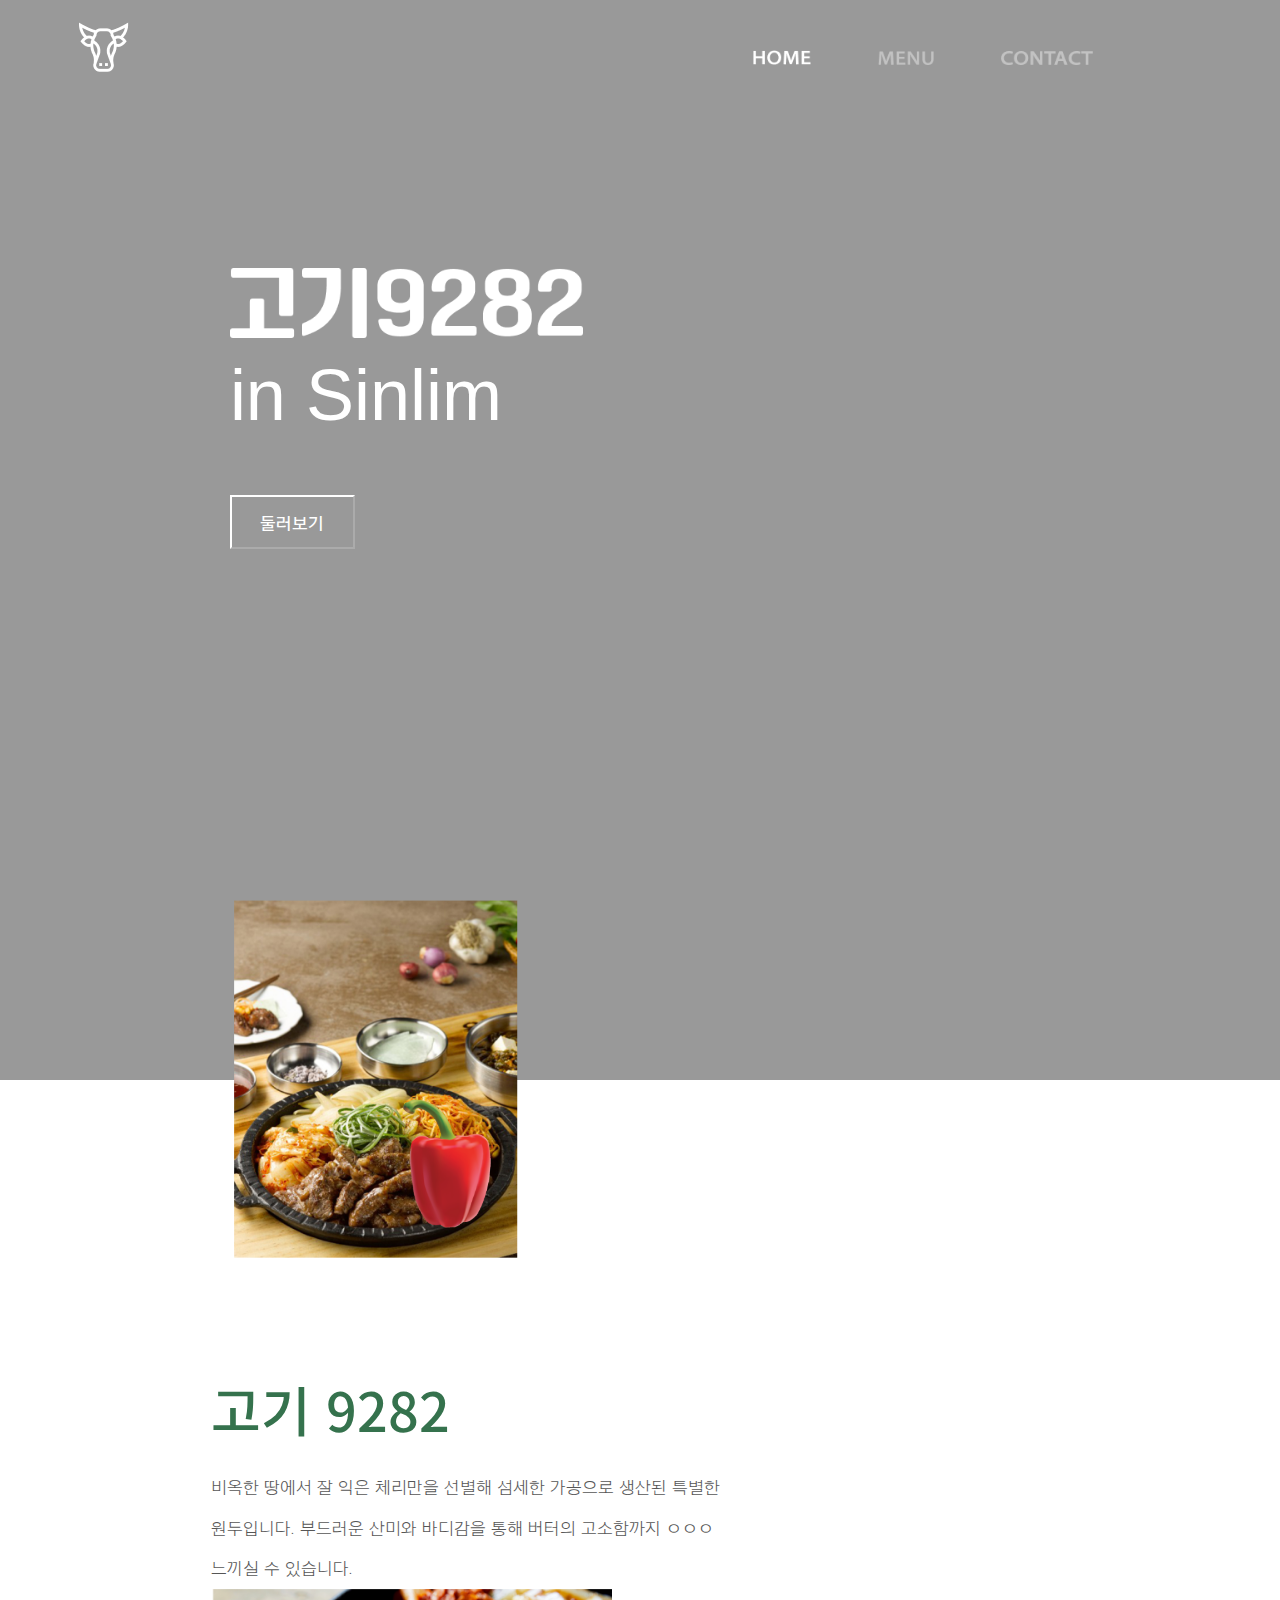
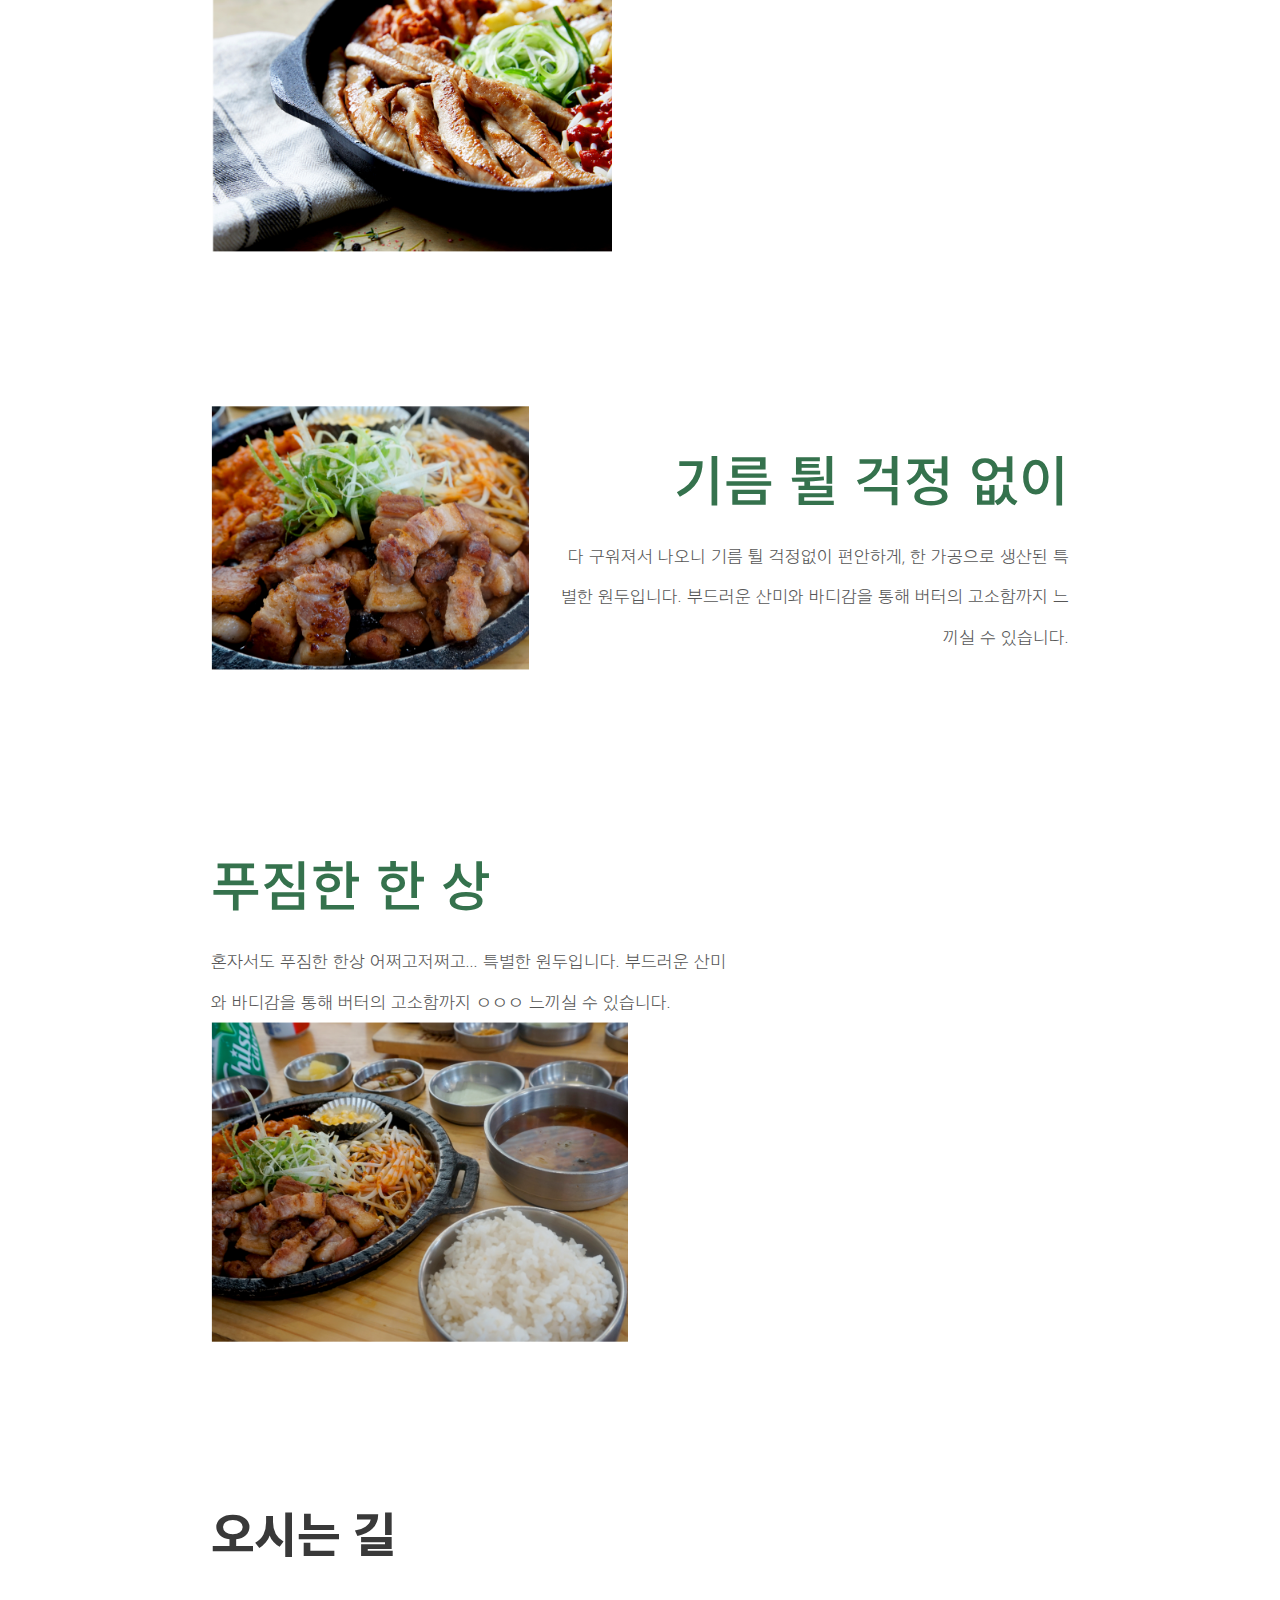
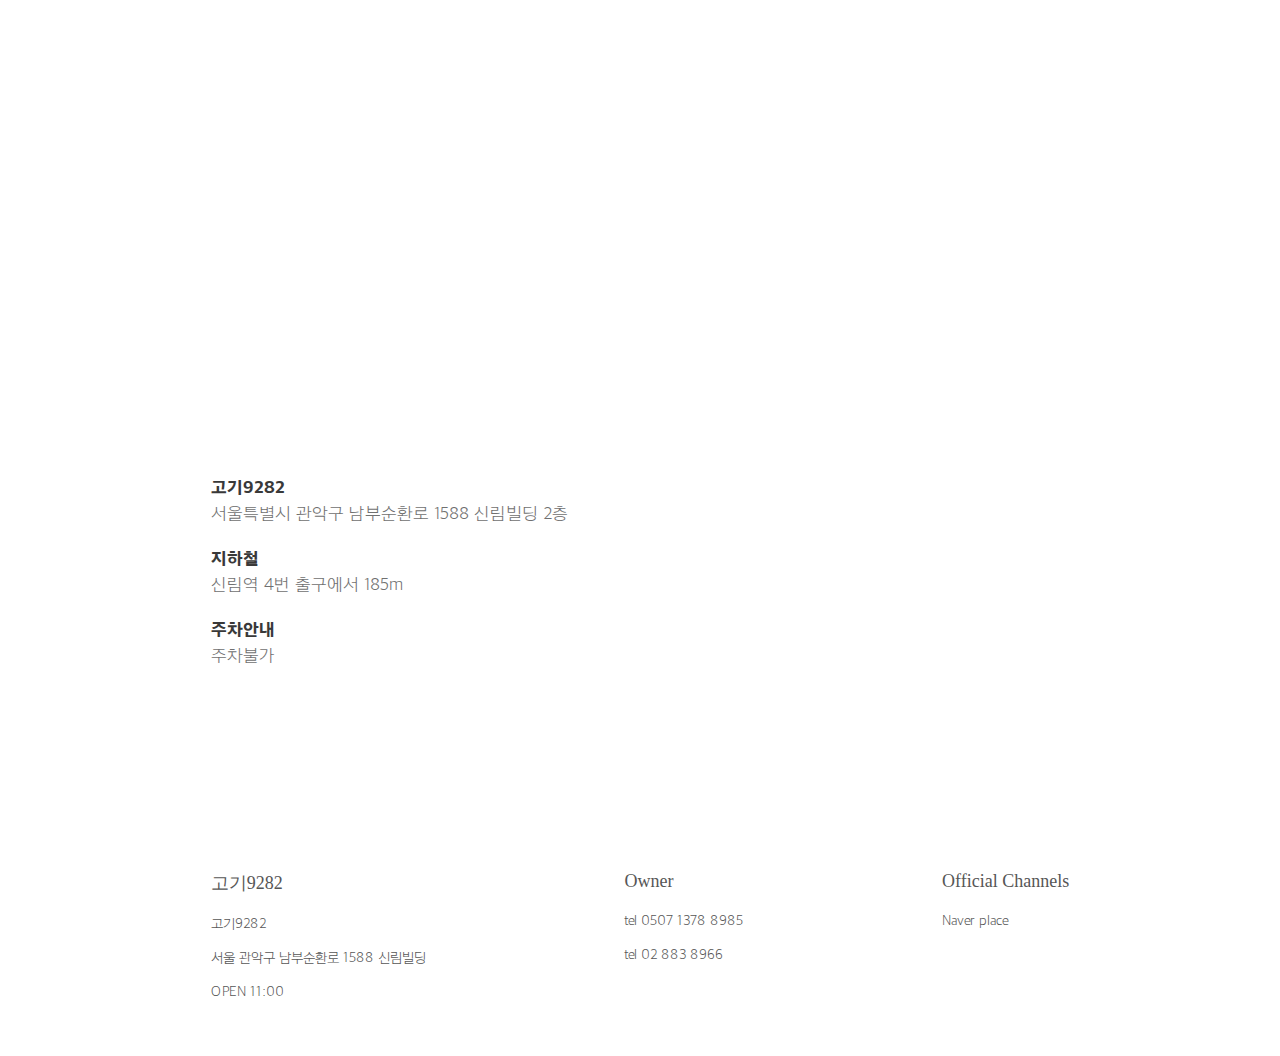
==== commit 06738cd8: "init 3" ====
--- a/index.html
+++ b/index.html
@@ -4,7 +4,7 @@
     <meta charset="UTF-8">
     <meta http-equiv="X-UA-Compatible" content="IE=edge">
     <meta name="viewport" content="width=device-width, initial-scale=1.0">
-    <title>martys coffee</title>
+    <title>고기9282</title>
     <link rel="stylesheet" href="./css/style.css">
     <link rel="stylesheet" href="./css/media.css">
 </head>
@@ -19,7 +19,6 @@
                     <ul class="navbar-menu">
                         <li><a href="#"><img src="./img/navi/home.png" id="nav-item1"></a></li>
                         <li><a href="./coffee/index.html"><img src="./img/navi/coffee.png" id="nav-item2"></a></li>
-                        <li> <a href="./owner/index.html"><img src="./img/navi/owner.png" id="nav-item3"></a></li>
                         <li> <a href="./contact/index.html"><img src="./img/navi/contact.png" id="nav-item4"></a></li>
                     </ul>
                     <a href="#" class="navbar-toggle-btn">
@@ -35,7 +34,7 @@
                         <img src="./img/main-logo.png" id="text-logo"><br/>
                         in Sinlim
                     </div>
-                    <a href="https://martyscoffee.modoo.at/" target="_blank"><button class="web-btn">둘러보기</button></a>
+                    <a href="https://booking.naver.com/booking/6/bizes/605700" target="_blank"><button class="web-btn">둘러보기</button></a>
                 </div>
                 <div class="slogan">
                     <img src="./img/main-img.png" id="main-img">
--- a/css/style.css
+++ b/css/style.css
@@ -19,7 +19,7 @@
 #top {
     position:relative;
     max-width: 100vw;
-    height: 1480px;
+    height: 120vh;
     background:url("../img/background.png") no-repeat;
     background-size : cover;
 }
@@ -60,14 +60,14 @@
     display: flex;
     position:fixed;
     width:100vw;
-    margin-left:6.47vw;
+    margin-left:6.17vw;
     margin-top : 2.4vh;
     transition: transform .3s;
     z-index: 99;
 }
 
 #img-logo {
-    margin-right: 31.98vw;
+    margin-right: 43vw;
 }
 
 .nav.hide {
@@ -108,7 +108,7 @@
 }
 
 #nav-item2 {
-    width: 73.08px;
+    width: 56.63px;
     height: auto;
 }
 
--- a/css/media.css
+++ b/css/media.css
@@ -147,7 +147,7 @@
     }
     
     #nav-item2 {
-        width: 73.08px;
+        width: 56.63px;
         height: auto;
     }
     
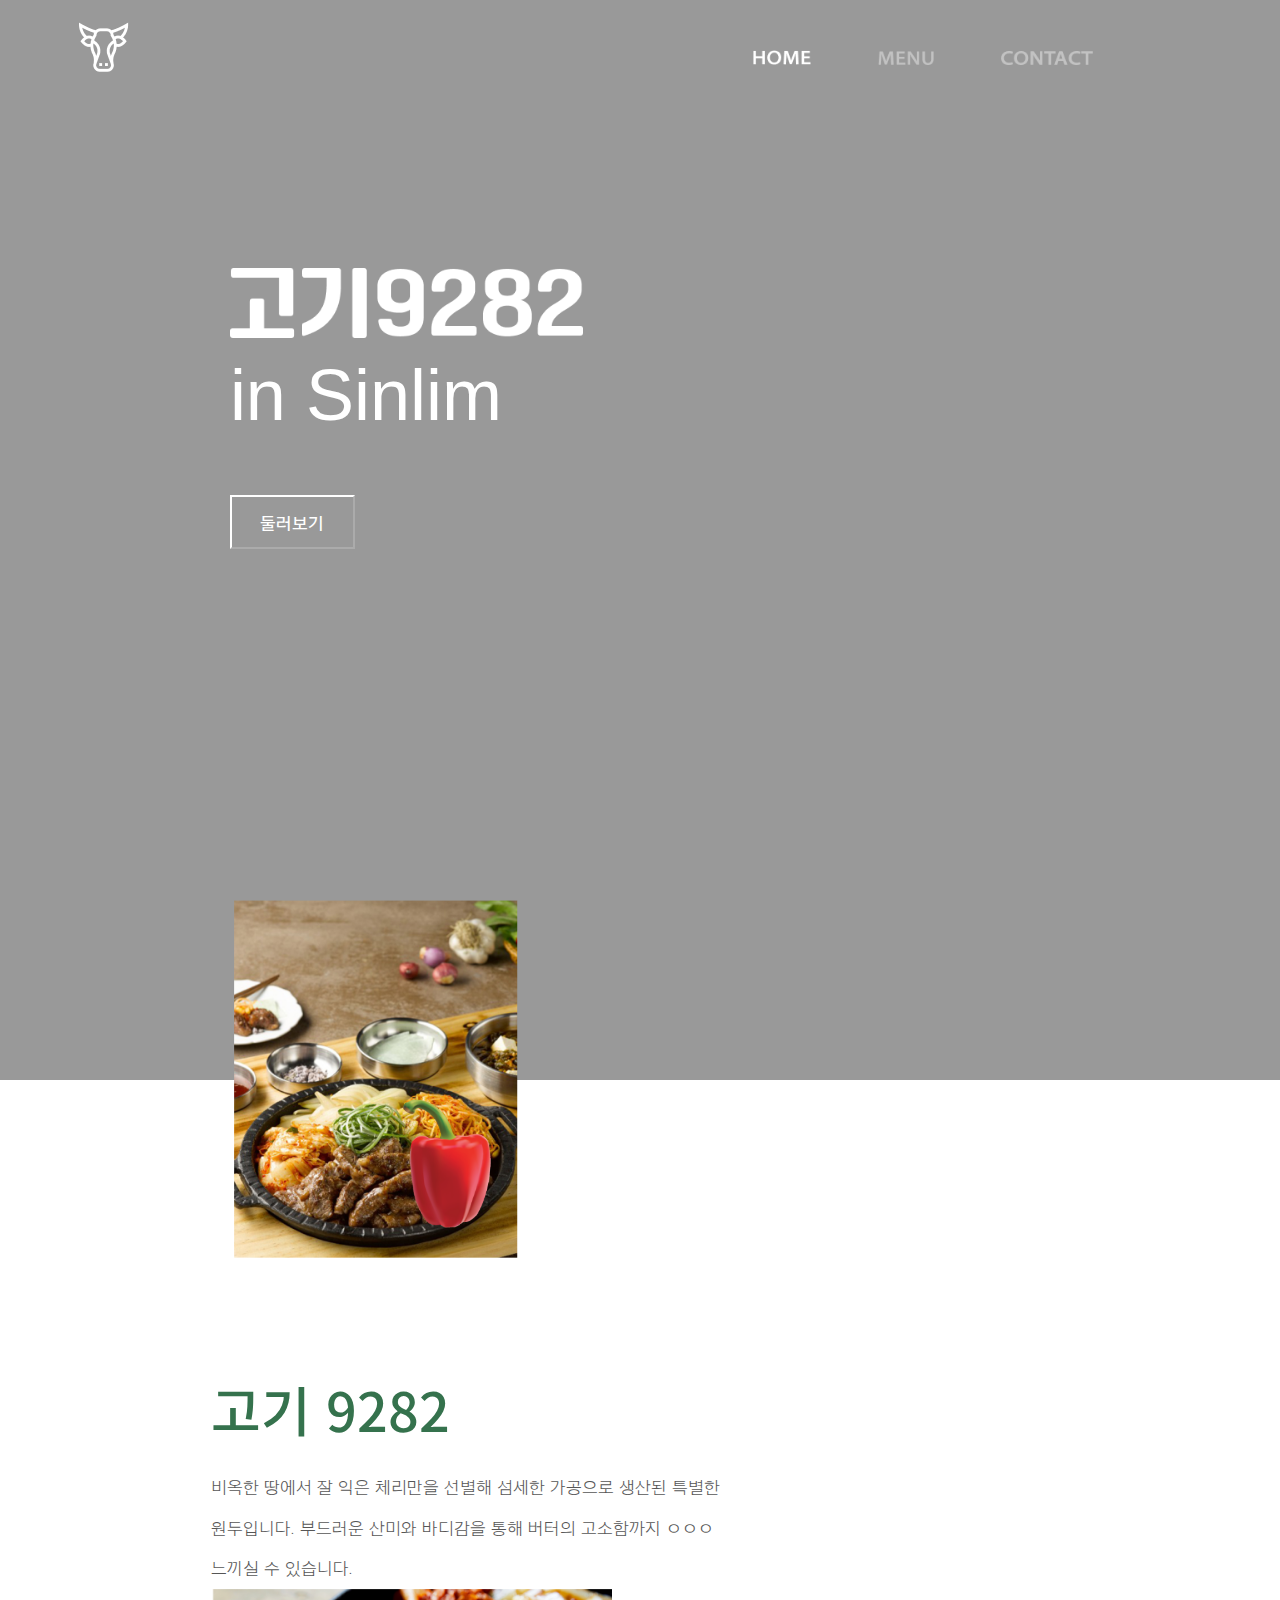
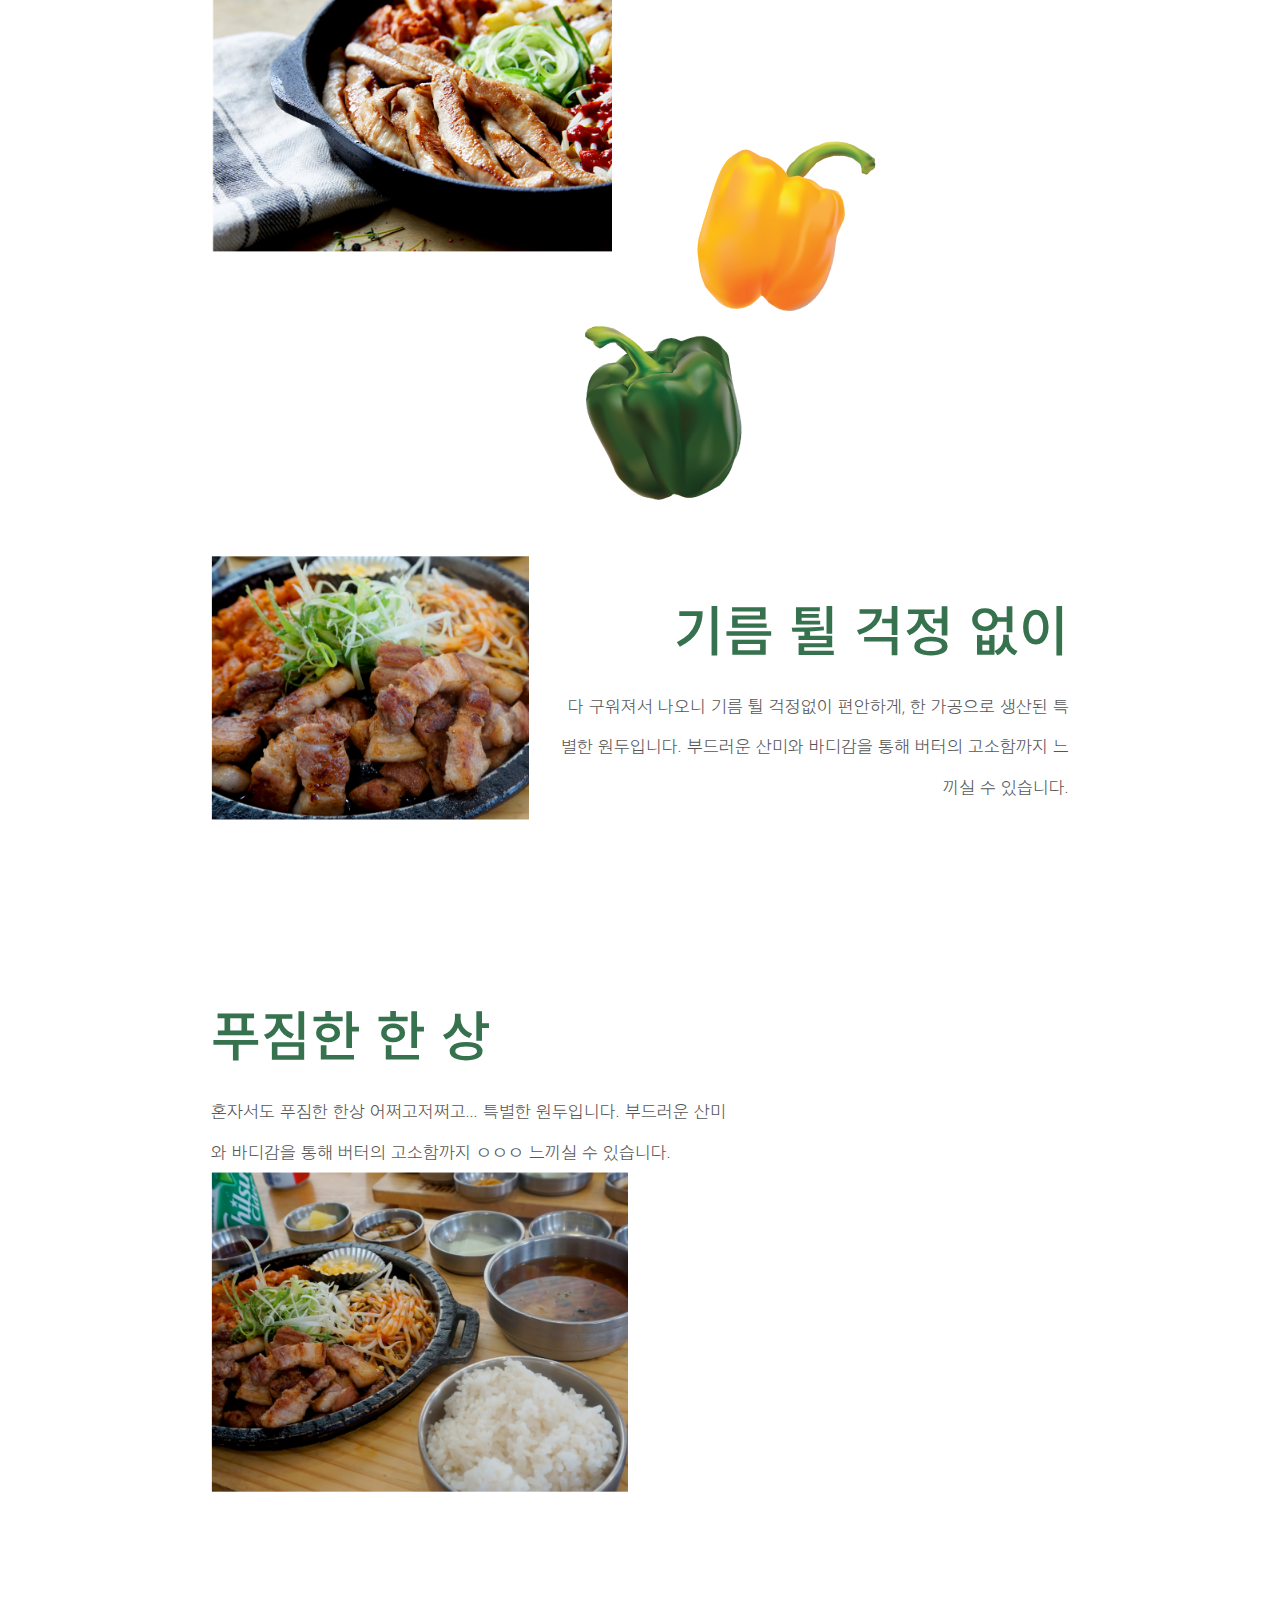
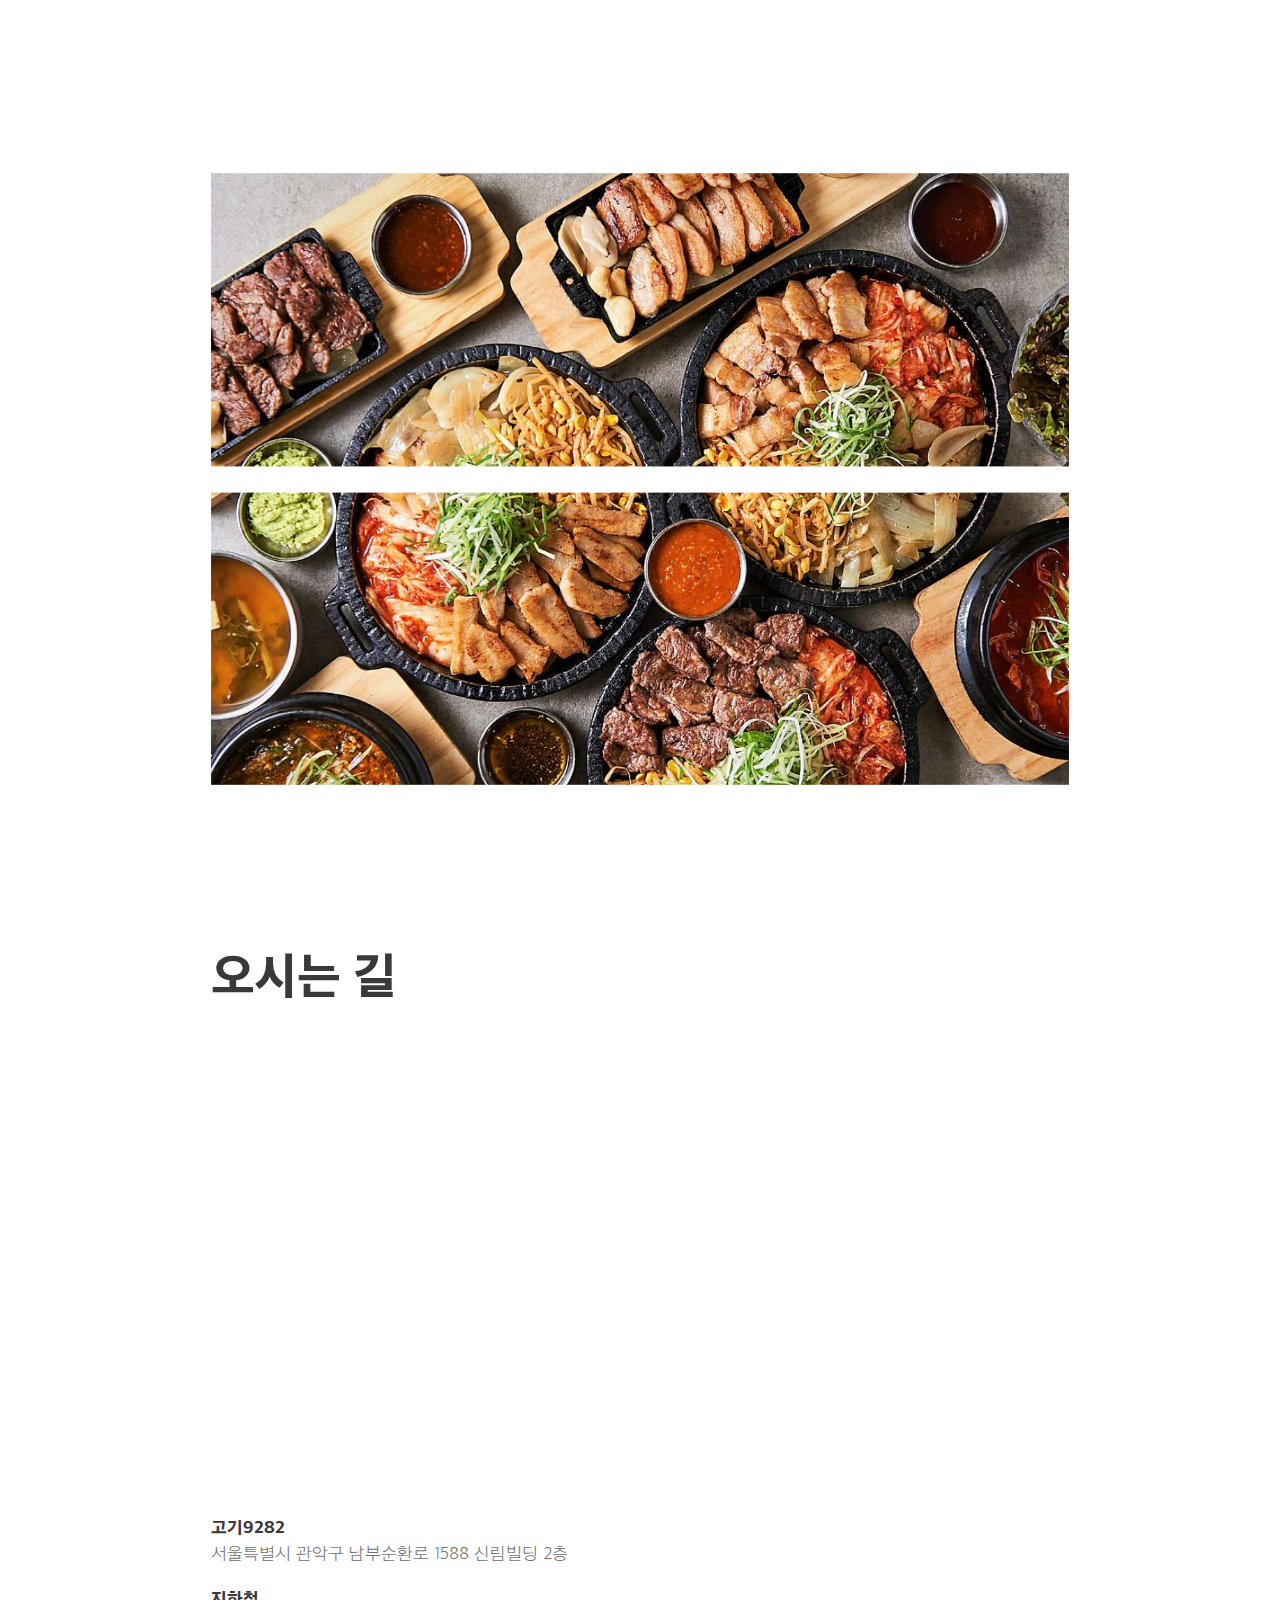
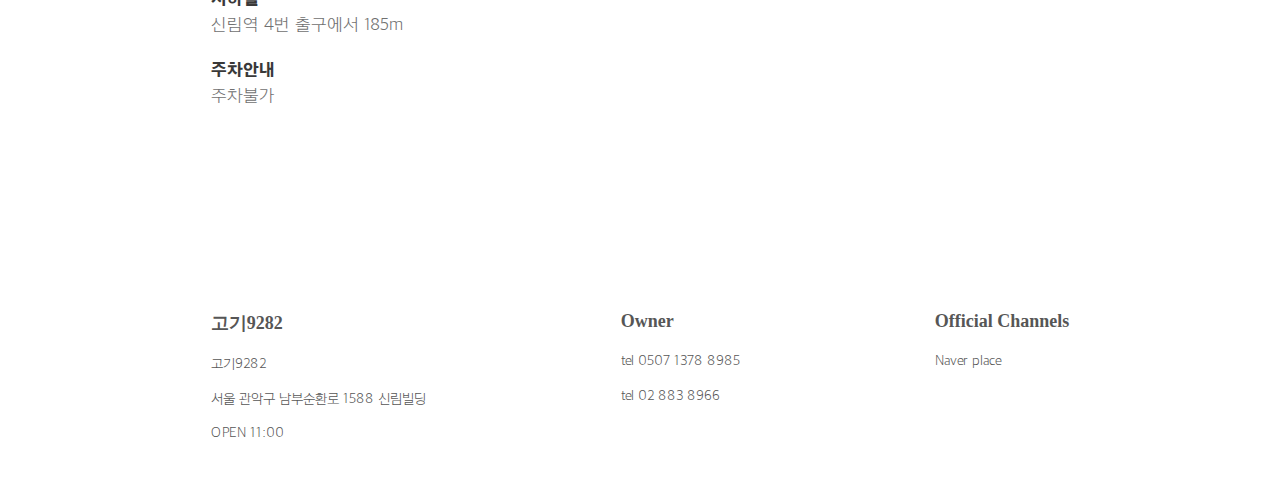
==== commit f371678d: "init 6" ====
--- a/index.html
+++ b/index.html
@@ -52,6 +52,10 @@
                         </div>
                         <img src="./img/main1.png" id="c1">
                     </div>
+                    <div class="pepper">
+                        <img src="./img/pepper2.png">
+                        <div id="p1"><img src="./img/pepper3.png"></div>
+                    </div>
                     <div class="s-section" id="rig">
                         <img src="./img/main2.png" id="c2">
                         <div class="s-text">
@@ -70,7 +74,12 @@
                     </div>
                 </div>
             </div>
-        
+            <div class="mar"></div>
+            <center>
+                <img src="./img/main-up.png" class="gray-box" onClick="fnImgPop(this.src)">
+                <img src="./img/main-down.png" class="gray-box">
+            </center>
+            <div class="mar"></div>
             <div id="third">
                 <div class="s-content2">
                     <div class="way-content">
--- a/css/style.css
+++ b/css/style.css
@@ -160,7 +160,6 @@
     font-family: 'Inter';
     font-style: normal;
     font-weight: 600;
-    font-weight: 500;
     font-size: 1rem;
 }
 
@@ -423,6 +422,18 @@
     right: 16.2vw;
 }
 
+.pepper {
+    width: 400px;
+    display: block;
+    margin-top:-37vh;
+    margin-left: 35vw;
+}
+
+#p1 {
+    margin-top: -12vh;
+    margin-left: -8vw;
+}
+
 #text-logo {
     width:352.8px;
     height: auto;
@@ -450,4 +461,32 @@
     .web-btn {
         top:85vh;
     }
+}
+
+@media screen and (max-width:1920px) {
+    #c1 {
+        width: auto;
+    }
+    
+    #c2 {
+        width: auto;
+    }
+    
+    #c3 {
+        width: auto;
+    }
+}
+
+@media screen and (max-width:1536px) {
+    #c1 {
+        width: 401px;
+    }
+    
+    #c2 {
+        width: 317.49px;
+    }
+    
+    #c3 {
+        width: 416.8px;
+    }
 }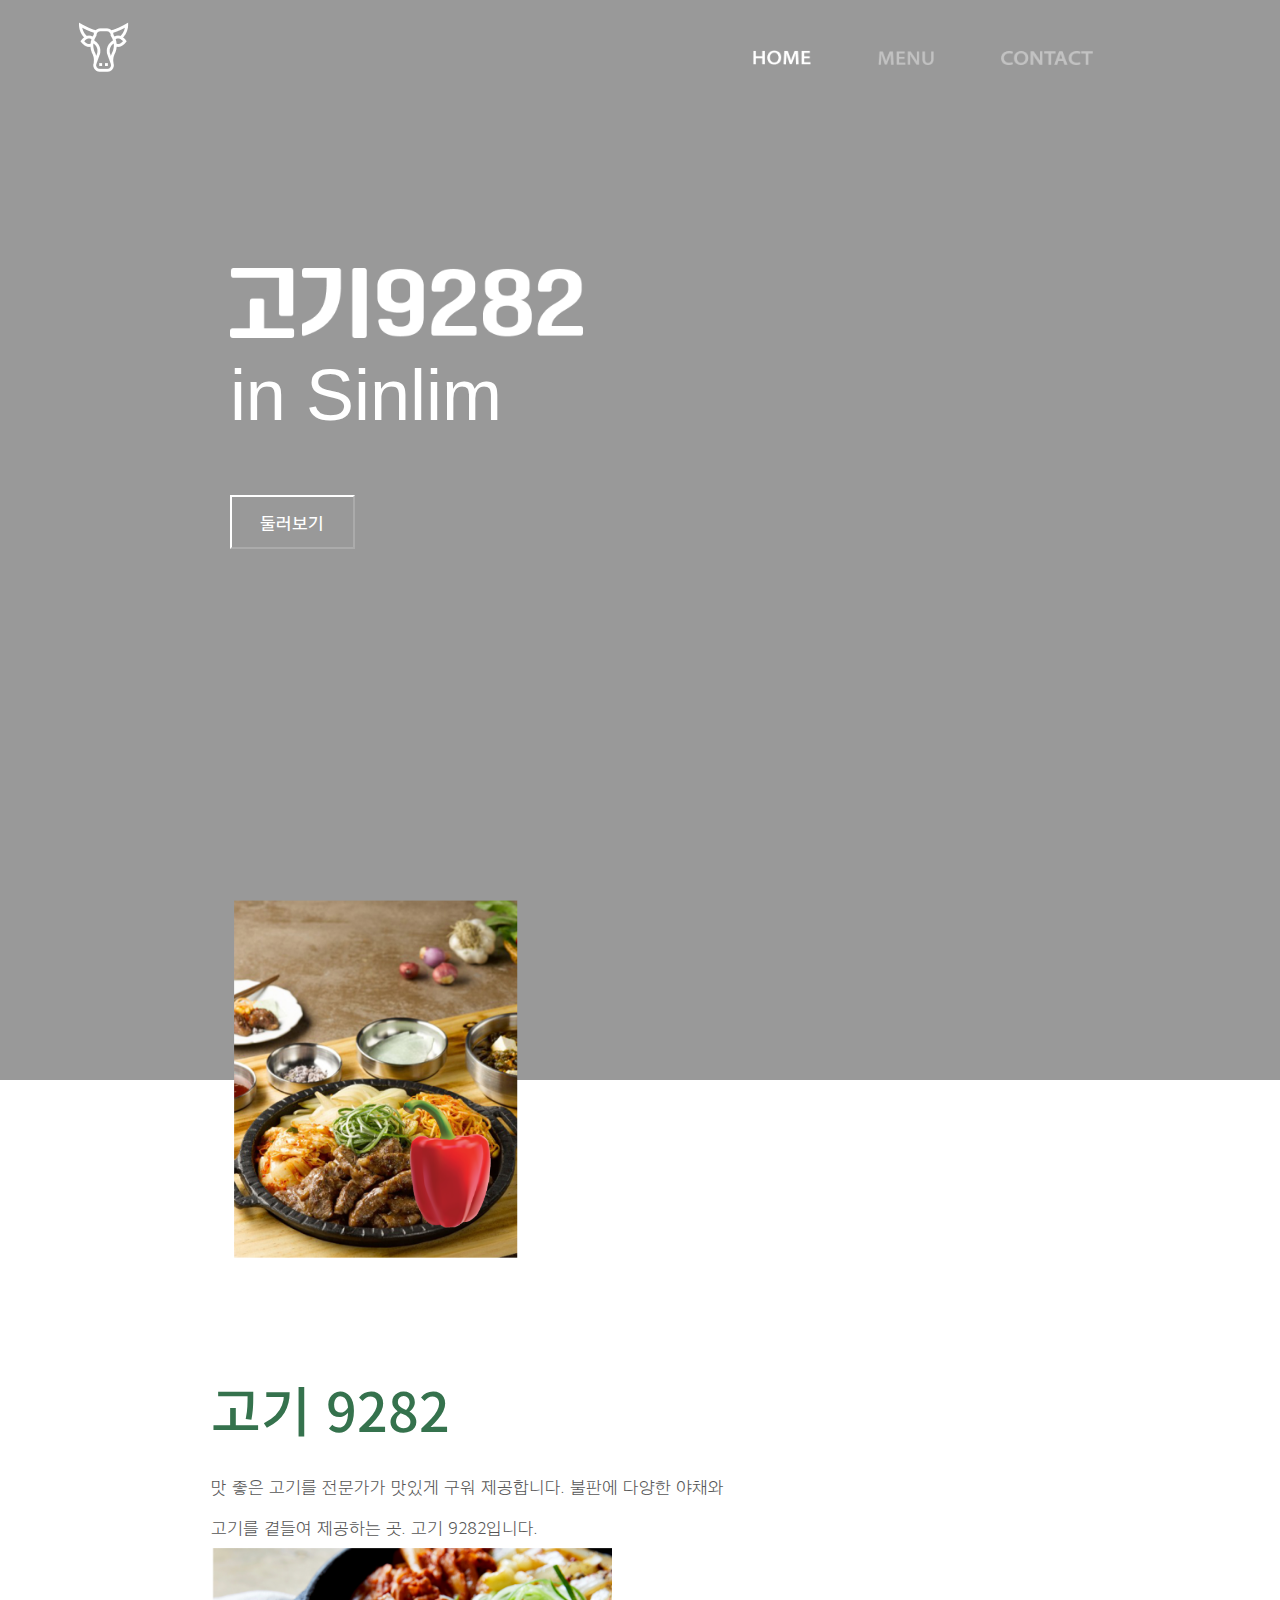
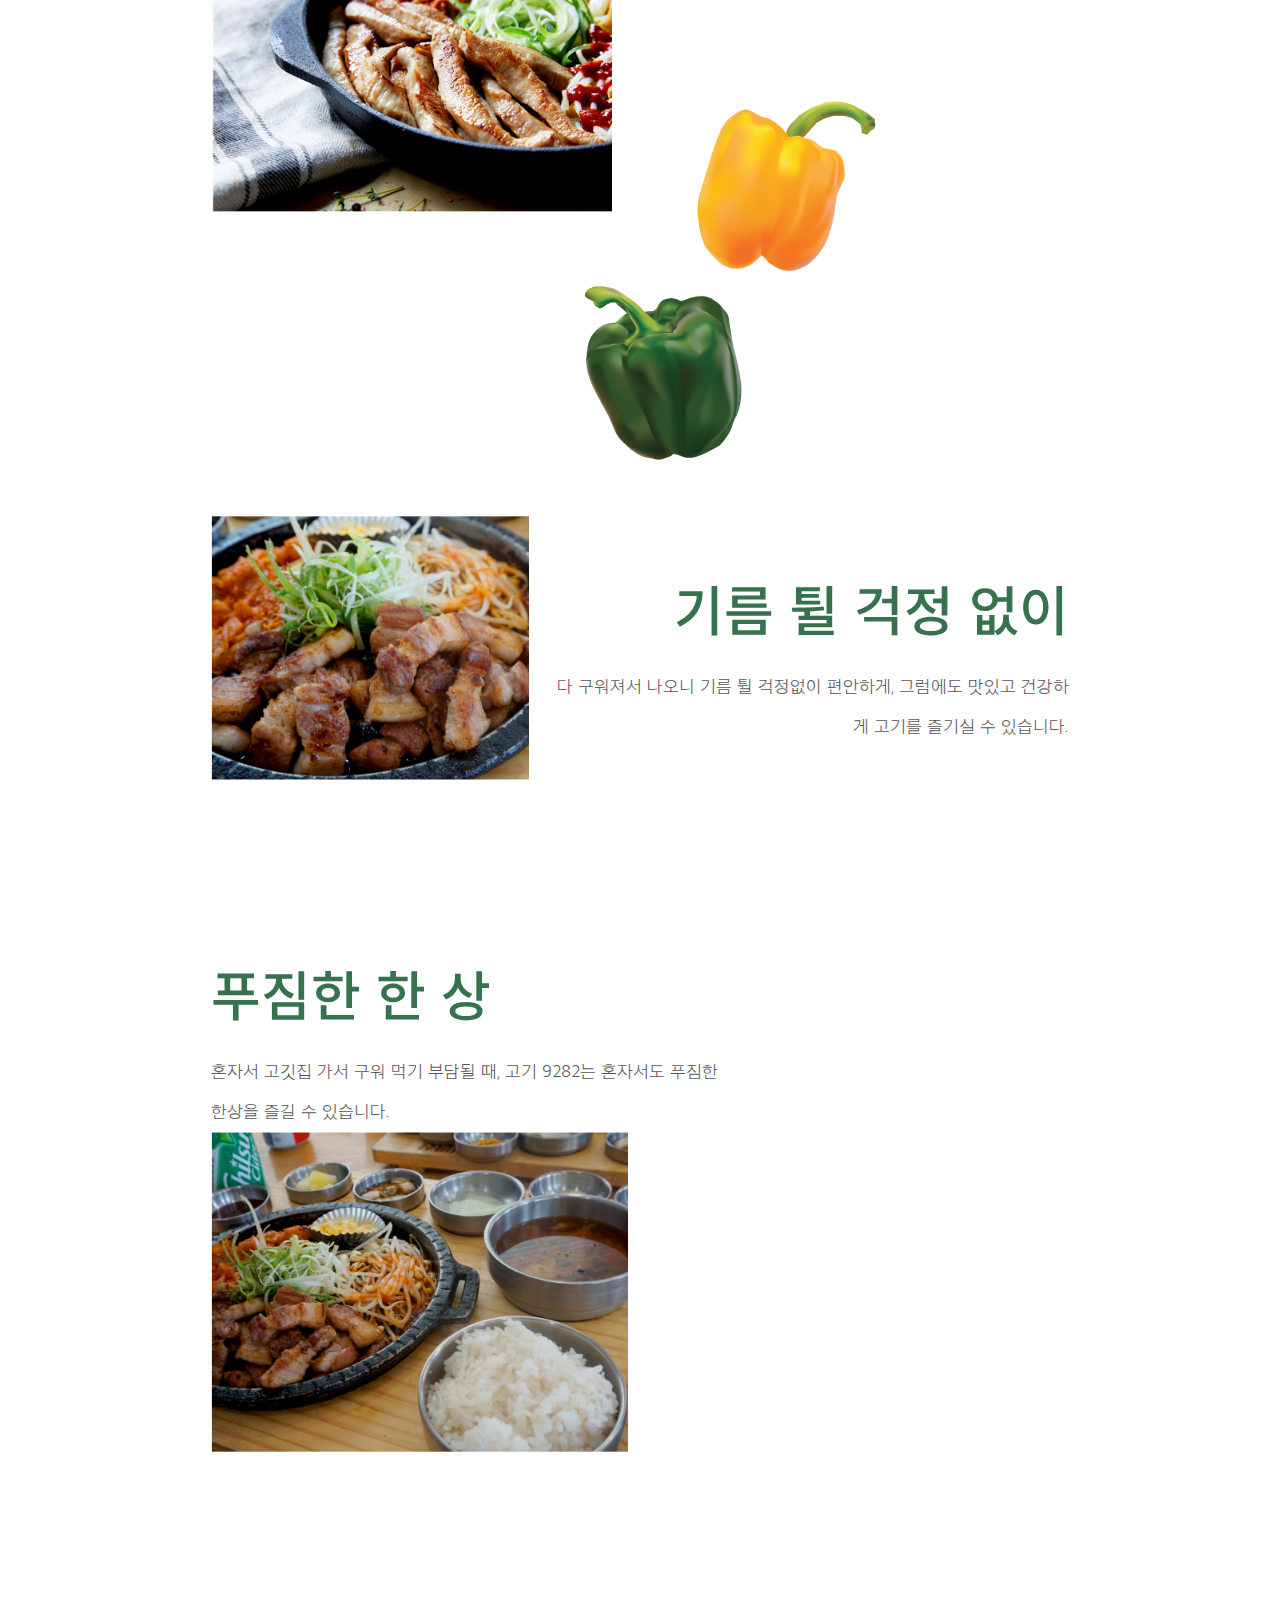
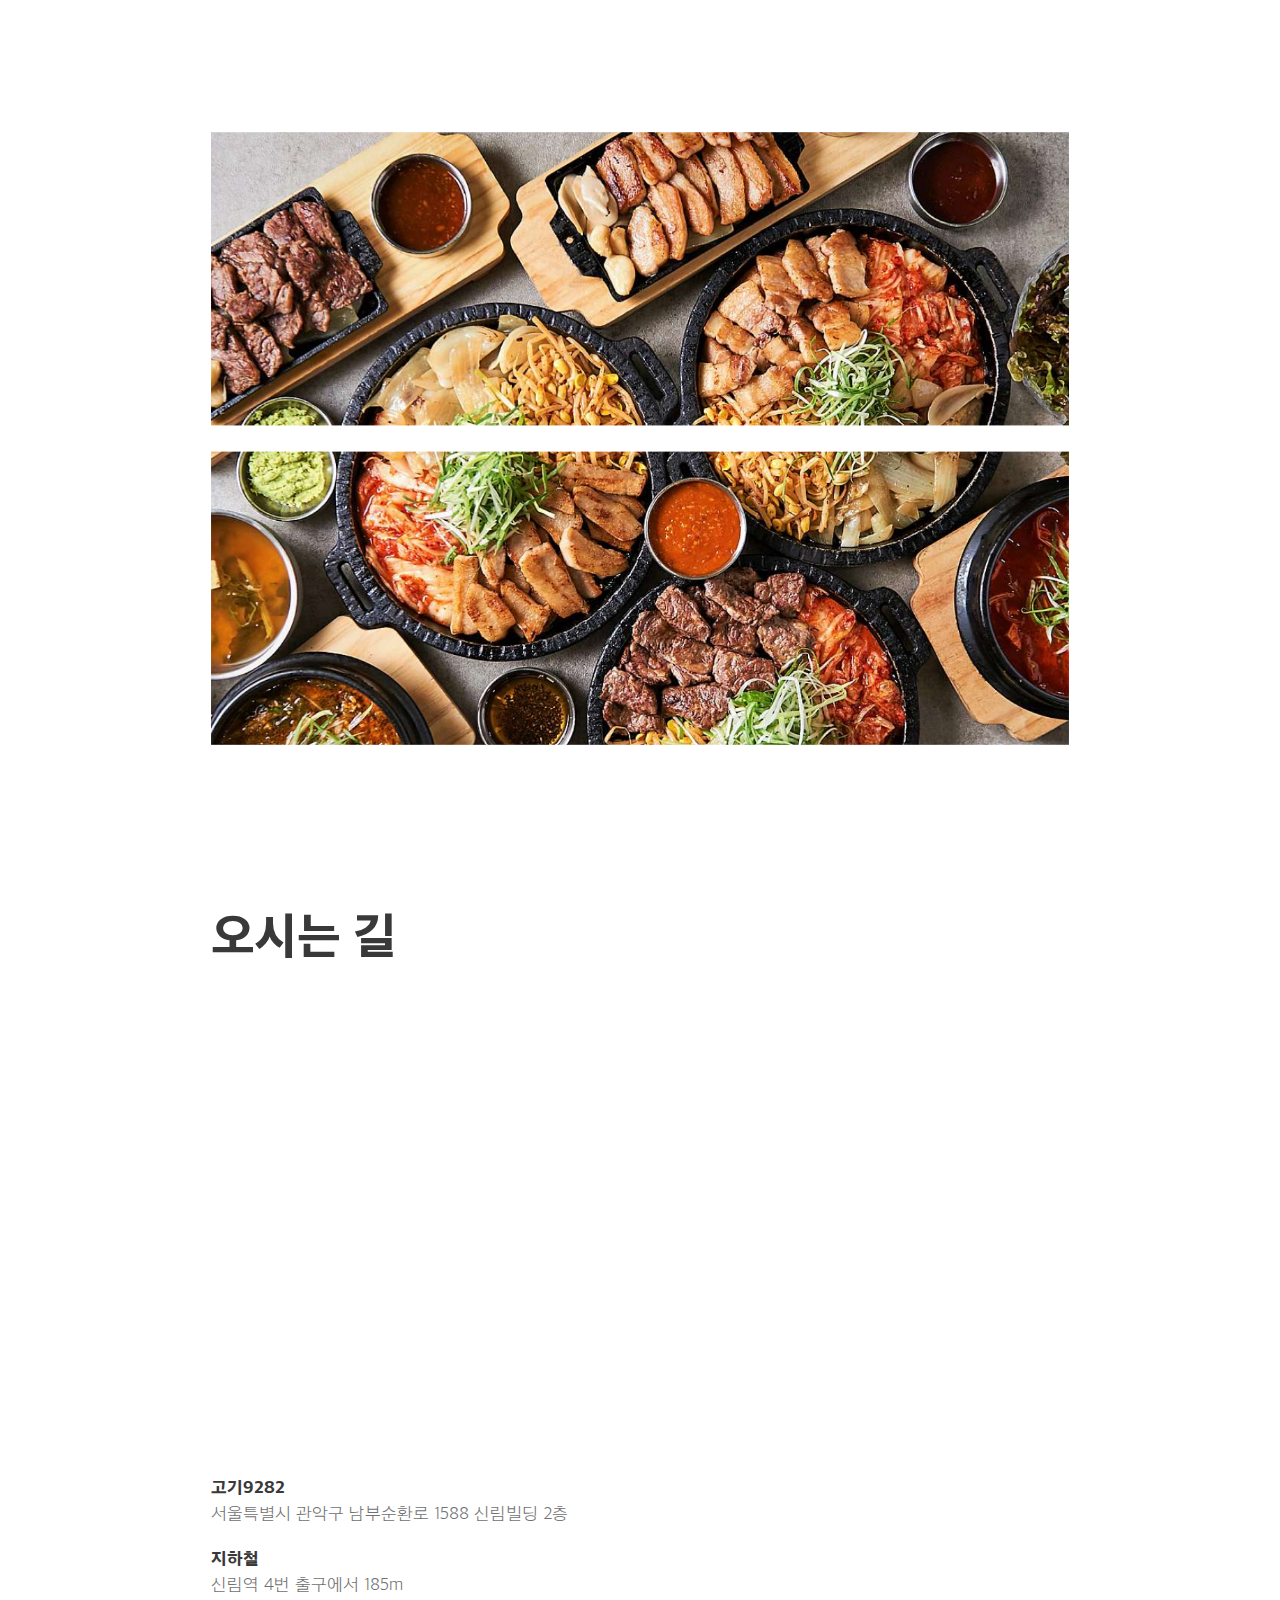
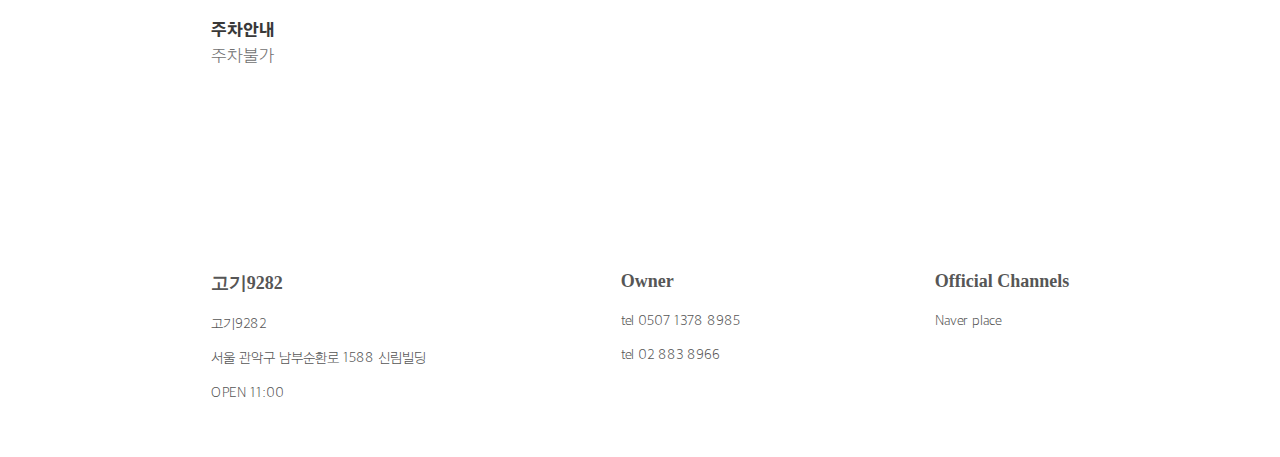
==== commit 06f7fa57: "완료" ====
--- a/index.html
+++ b/index.html
@@ -47,8 +47,7 @@
                     <div class="s-section">
                         <div class="s-text">
                             <div class="s-title">고기 9282</div>
-                            비옥한 땅에서 잘 익은 체리만을 선별해 섬세한 가공으로 생산된 특별한 원두입니다. 부드러운 산미와 바디감을 통해 버터의 고소함까지 ㅇㅇㅇ
-                            느끼실 수 있습니다. 
+                            맛 좋은 고기를 전문가가 맛있게 구워 제공합니다. 불판에 다양한 야채와 고기를 곁들여 제공하는 곳. 고기 9282입니다.
                         </div>
                         <img src="./img/main1.png" id="c1">
                     </div>
@@ -60,15 +59,13 @@
                         <img src="./img/main2.png" id="c2">
                         <div class="s-text">
                             <div class="s-title">기름 튈 걱정 없이</div>
-                            다 구워져서 나오니 기름 튈 걱정없이 편안하게, 한 가공으로 생산된 특별한 원두입니다. 부드러운 산미와 바디감을 통해 버터의 고소함까지 
-                            느끼실 수 있습니다. 
+                            다 구워져서 나오니 기름 튈 걱정없이 편안하게, 그럼에도 맛있고 건강하게 고기를 즐기실 수 있습니다.
                         </div>
                     </div>
                     <div class="s-section">
                         <div class="s-text">
                             <div class="s-title">푸짐한 한 상</div>
-                            혼자서도 푸짐한 한상 어쩌고저쩌고... 특별한 원두입니다. 부드러운 산미와 바디감을 통해 버터의 고소함까지 ㅇㅇㅇ
-                            느끼실 수 있습니다. 
+                            혼자서 고깃집 가서 구워 먹기 부담될 때, 고기 9282는 혼자서도 푸짐한 한상을 즐길 수 있습니다.
                         </div>
                         <img src="./img/main3.png" id="c3">
                     </div>
@@ -118,7 +115,7 @@
                         </div>
                         <div class="section">
                             <p class="f-title">Official Channels</p>
-                            <a target="_blank" href=""><p class="f-text">Naver place</p></a>
+                            <a target="_blank" href="https://naver.me/Gw5Ywvm5"><p class="f-text">Naver place</p></a>
                         </div>
                     </div>
                 </footer>
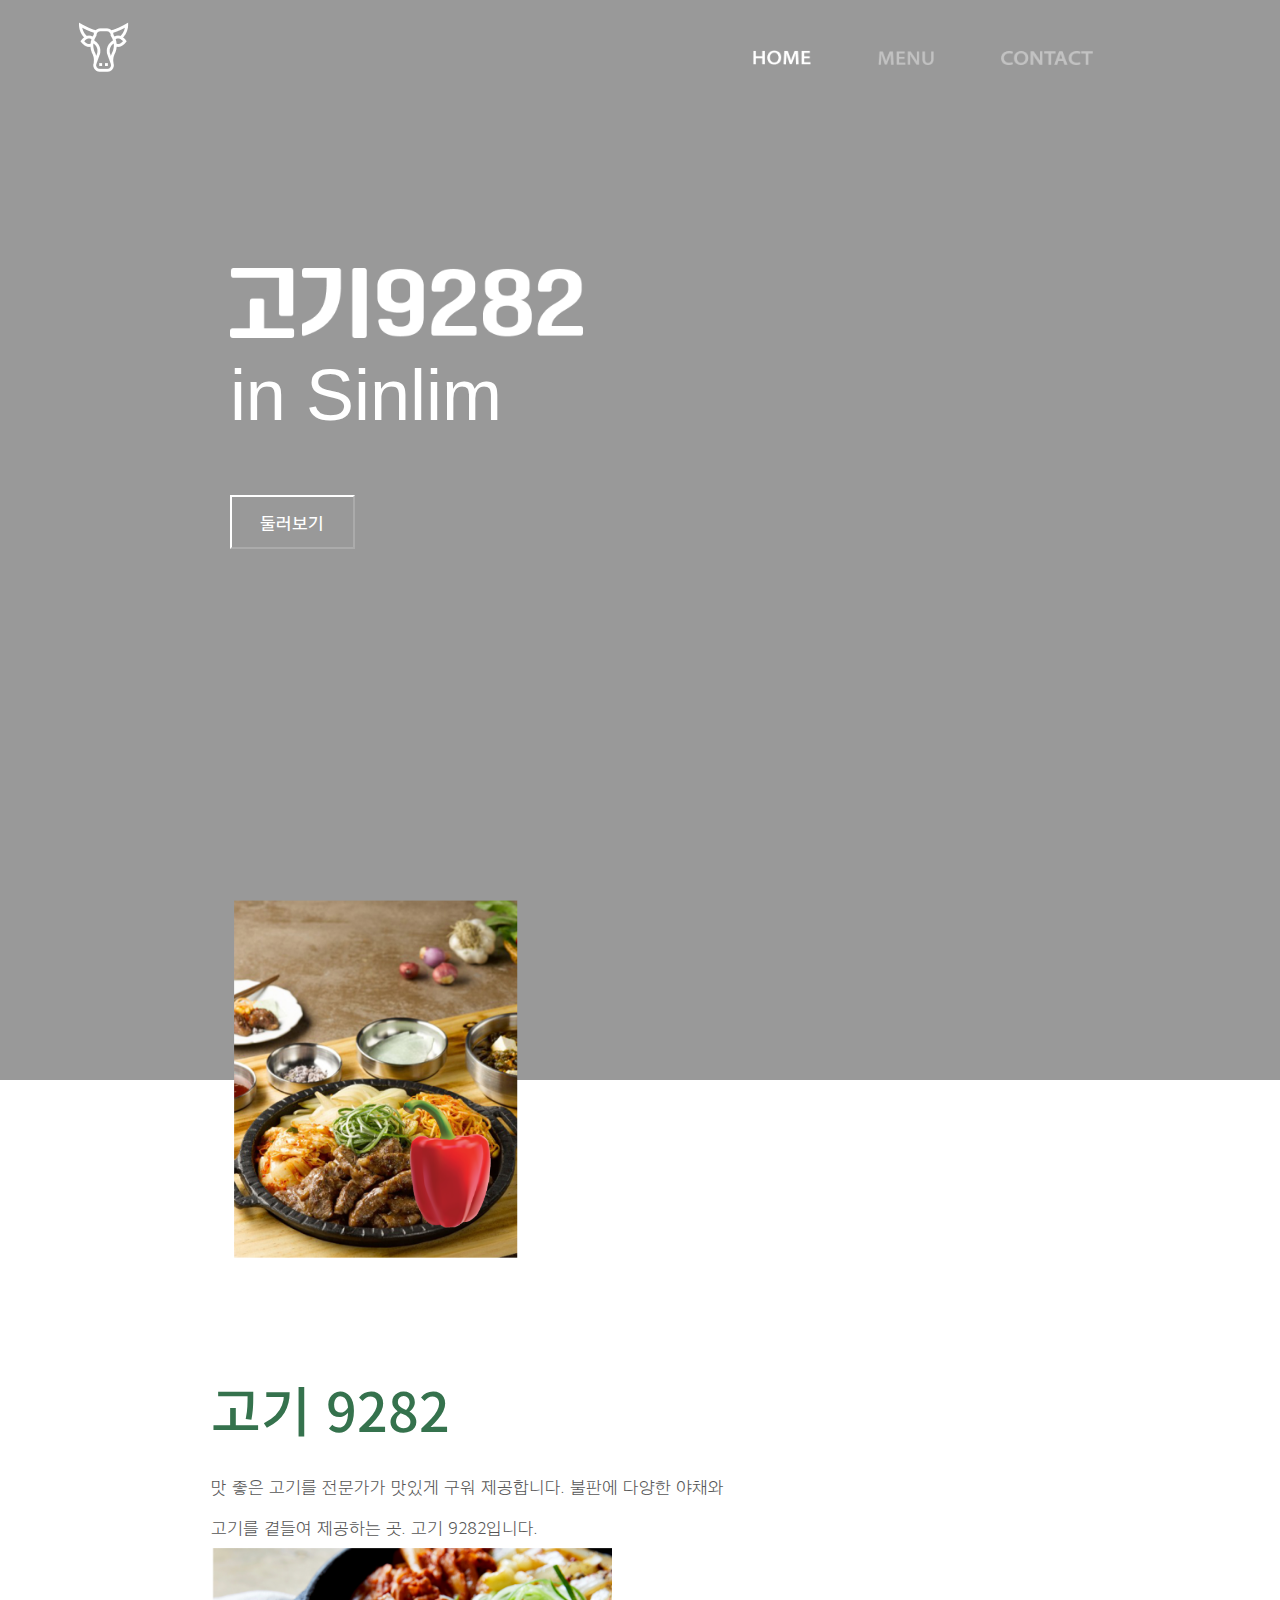
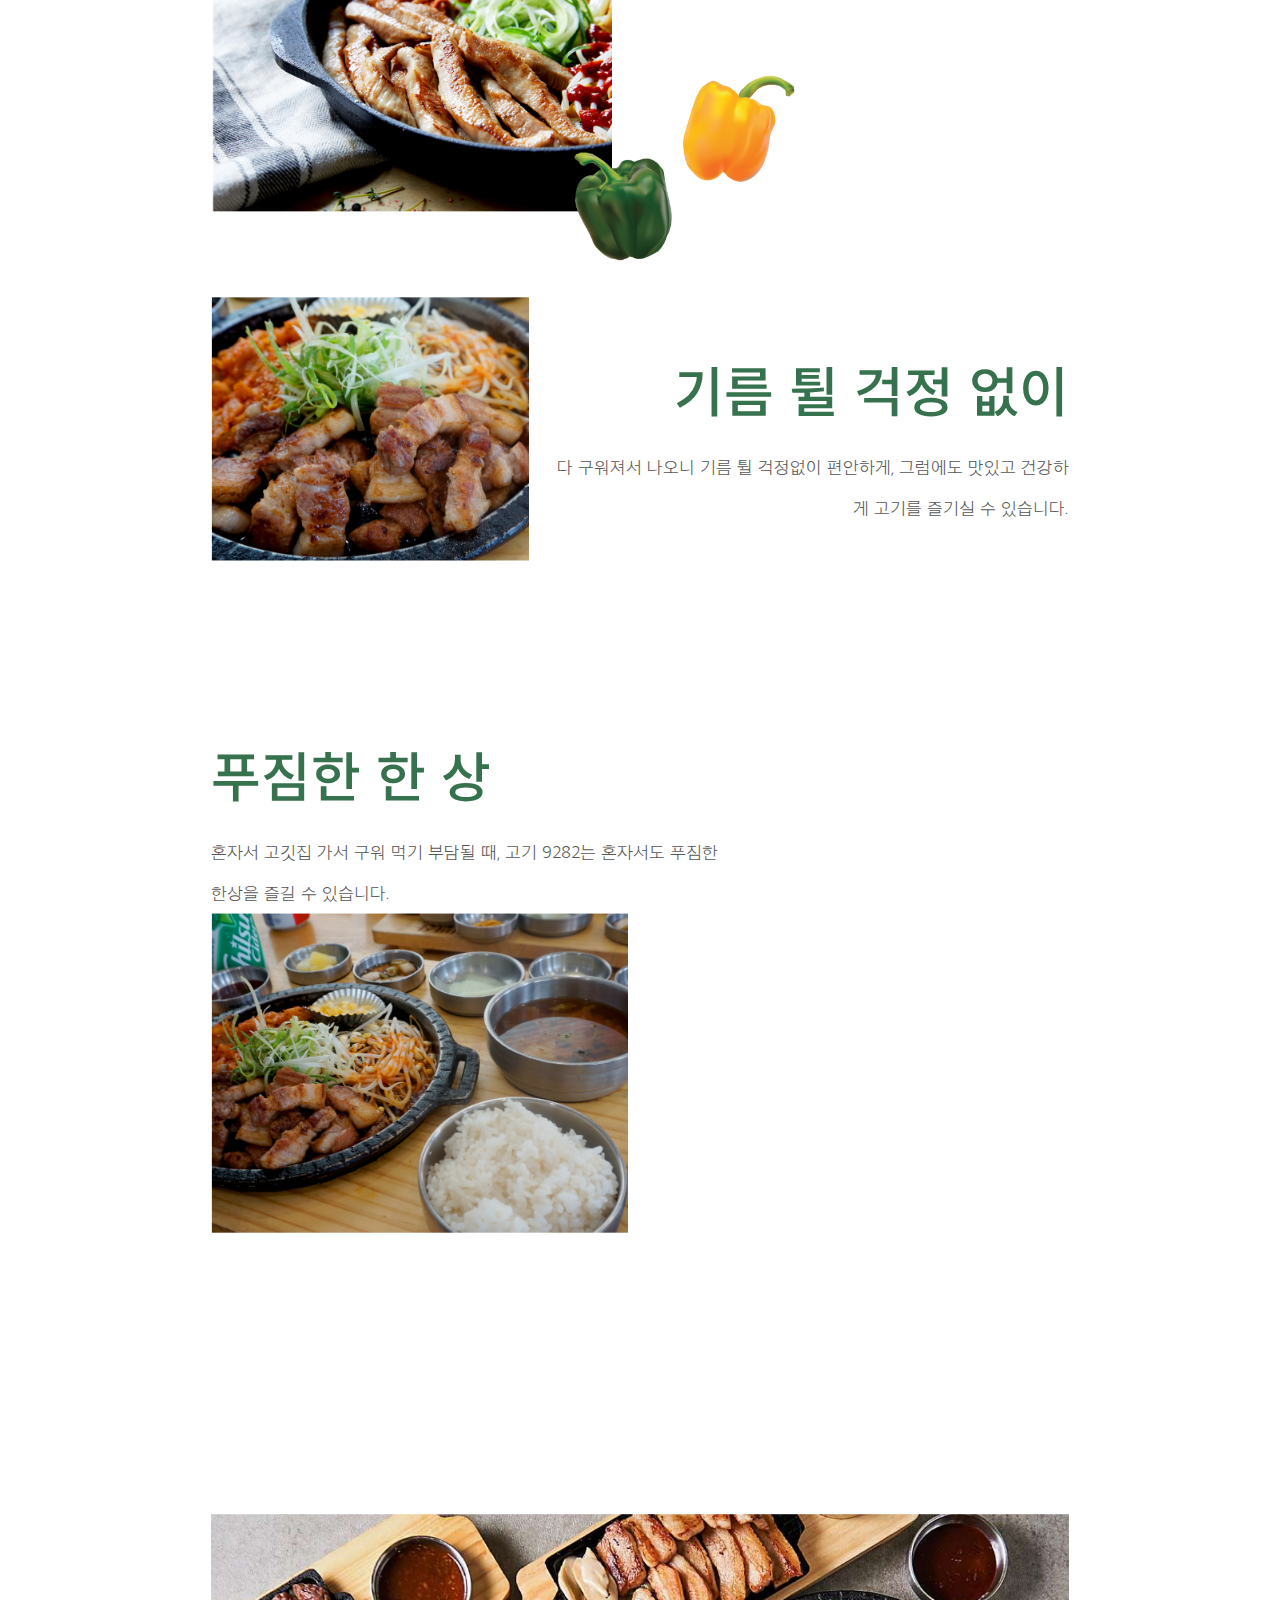
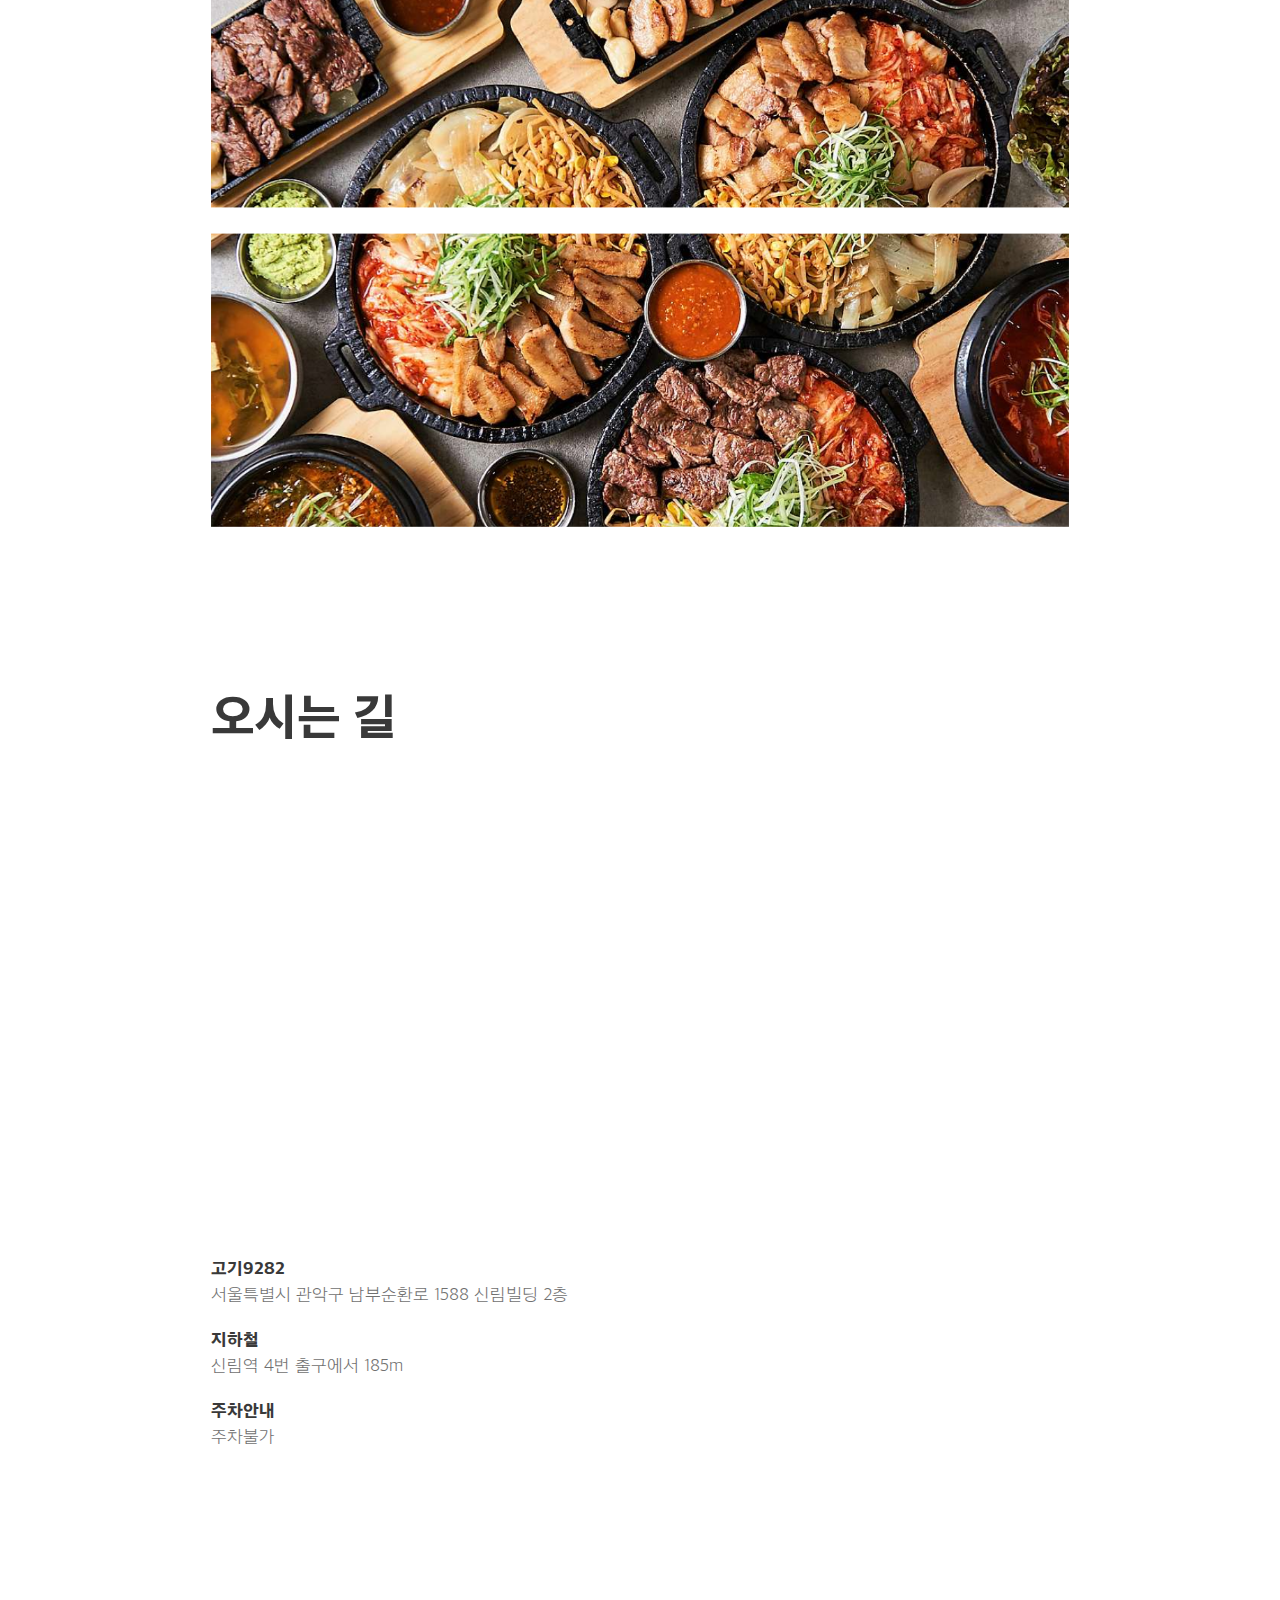
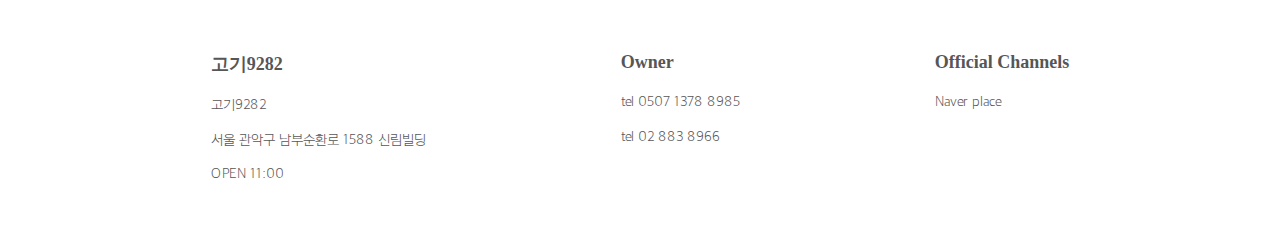
==== commit b15c5a9d: "완료2" ====
--- a/index.html
+++ b/index.html
@@ -52,8 +52,8 @@
                         <img src="./img/main1.png" id="c1">
                     </div>
                     <div class="pepper">
-                        <img src="./img/pepper2.png">
-                        <div id="p1"><img src="./img/pepper3.png"></div>
+                        <img src="./img/pepper2.png" id="main-p2">
+                        <div id="p1"><img src="./img/pepper3.png" id="main-p3"></div>
                     </div>
                     <div class="s-section" id="rig">
                         <img src="./img/main2.png" id="c2">
--- a/css/style.css
+++ b/css/style.css
@@ -36,6 +36,14 @@
     position: absolute;
     width: 8.33vw;
     left:31.29vw;
+}
+
+#main-p2 {
+    width: 12.41vw;
+}
+
+#main-p3 {
+    width: 9vw;
 }
 
 #under-obj {
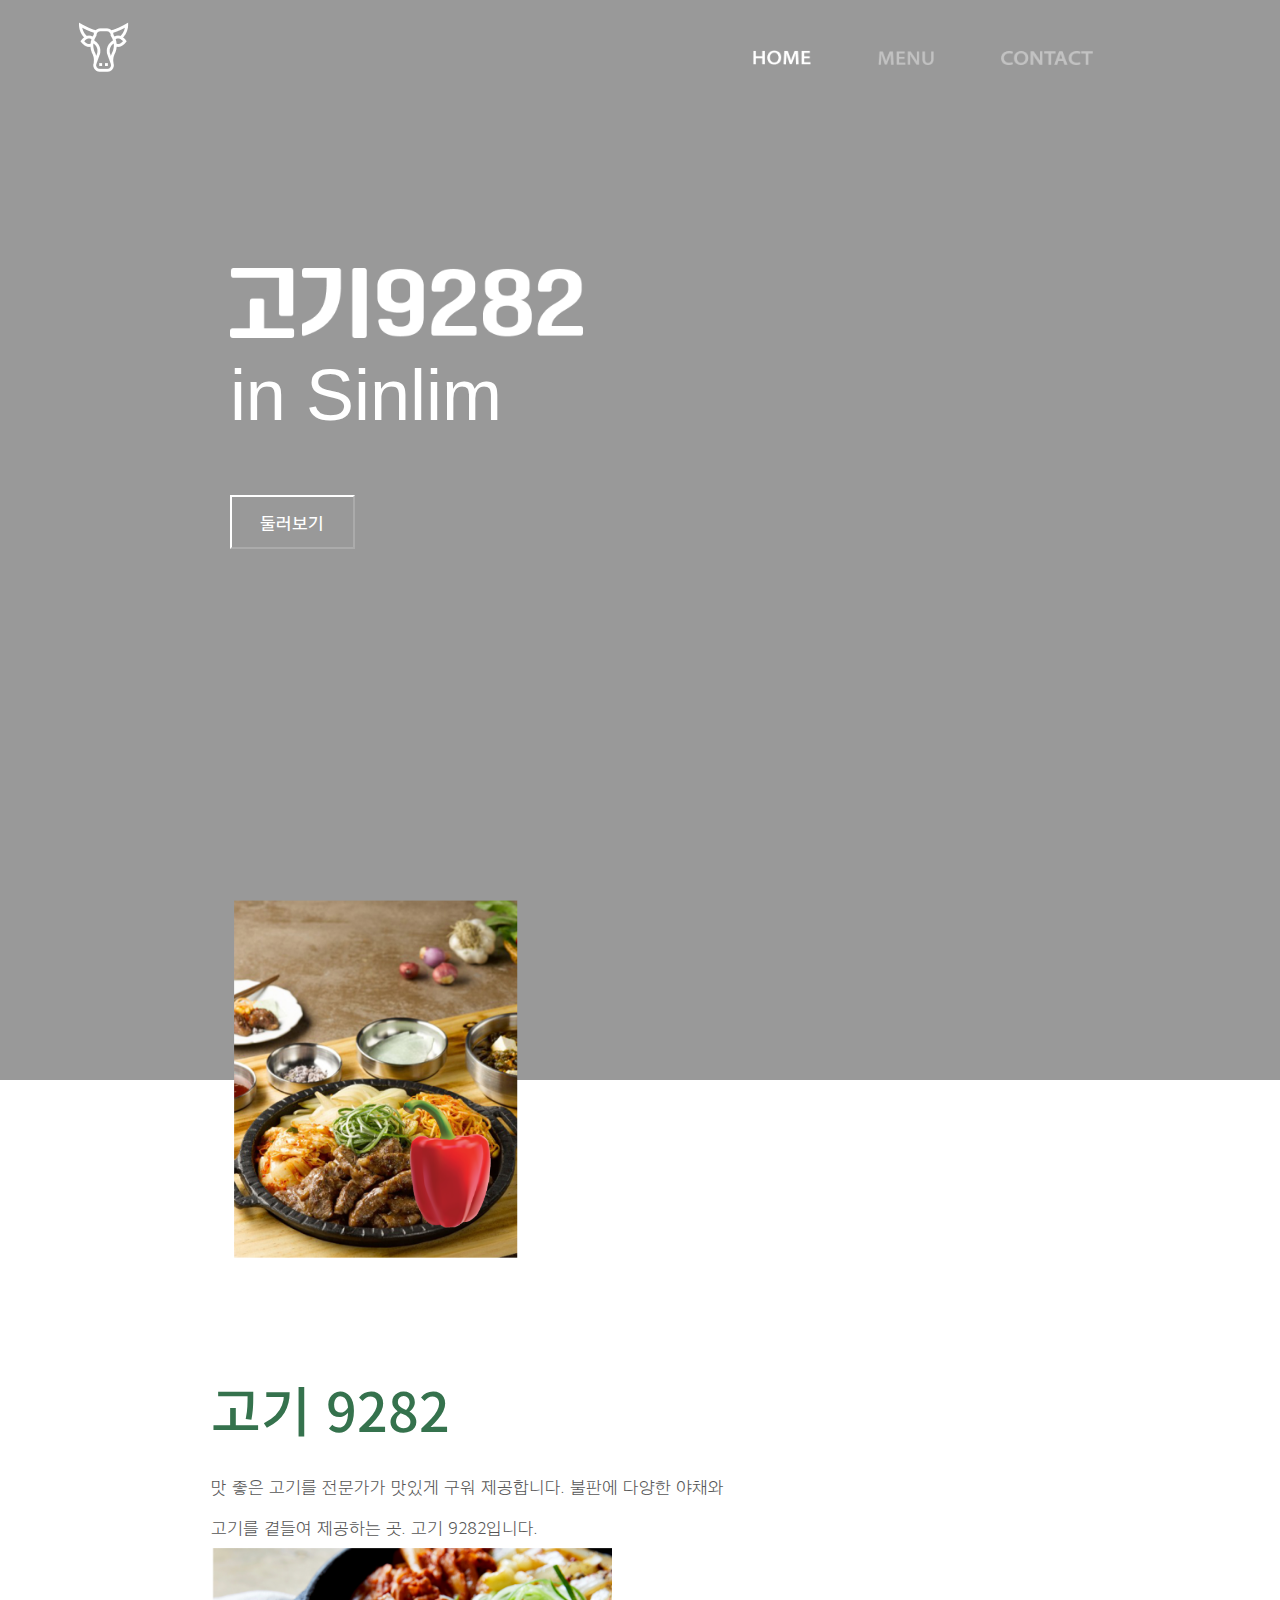
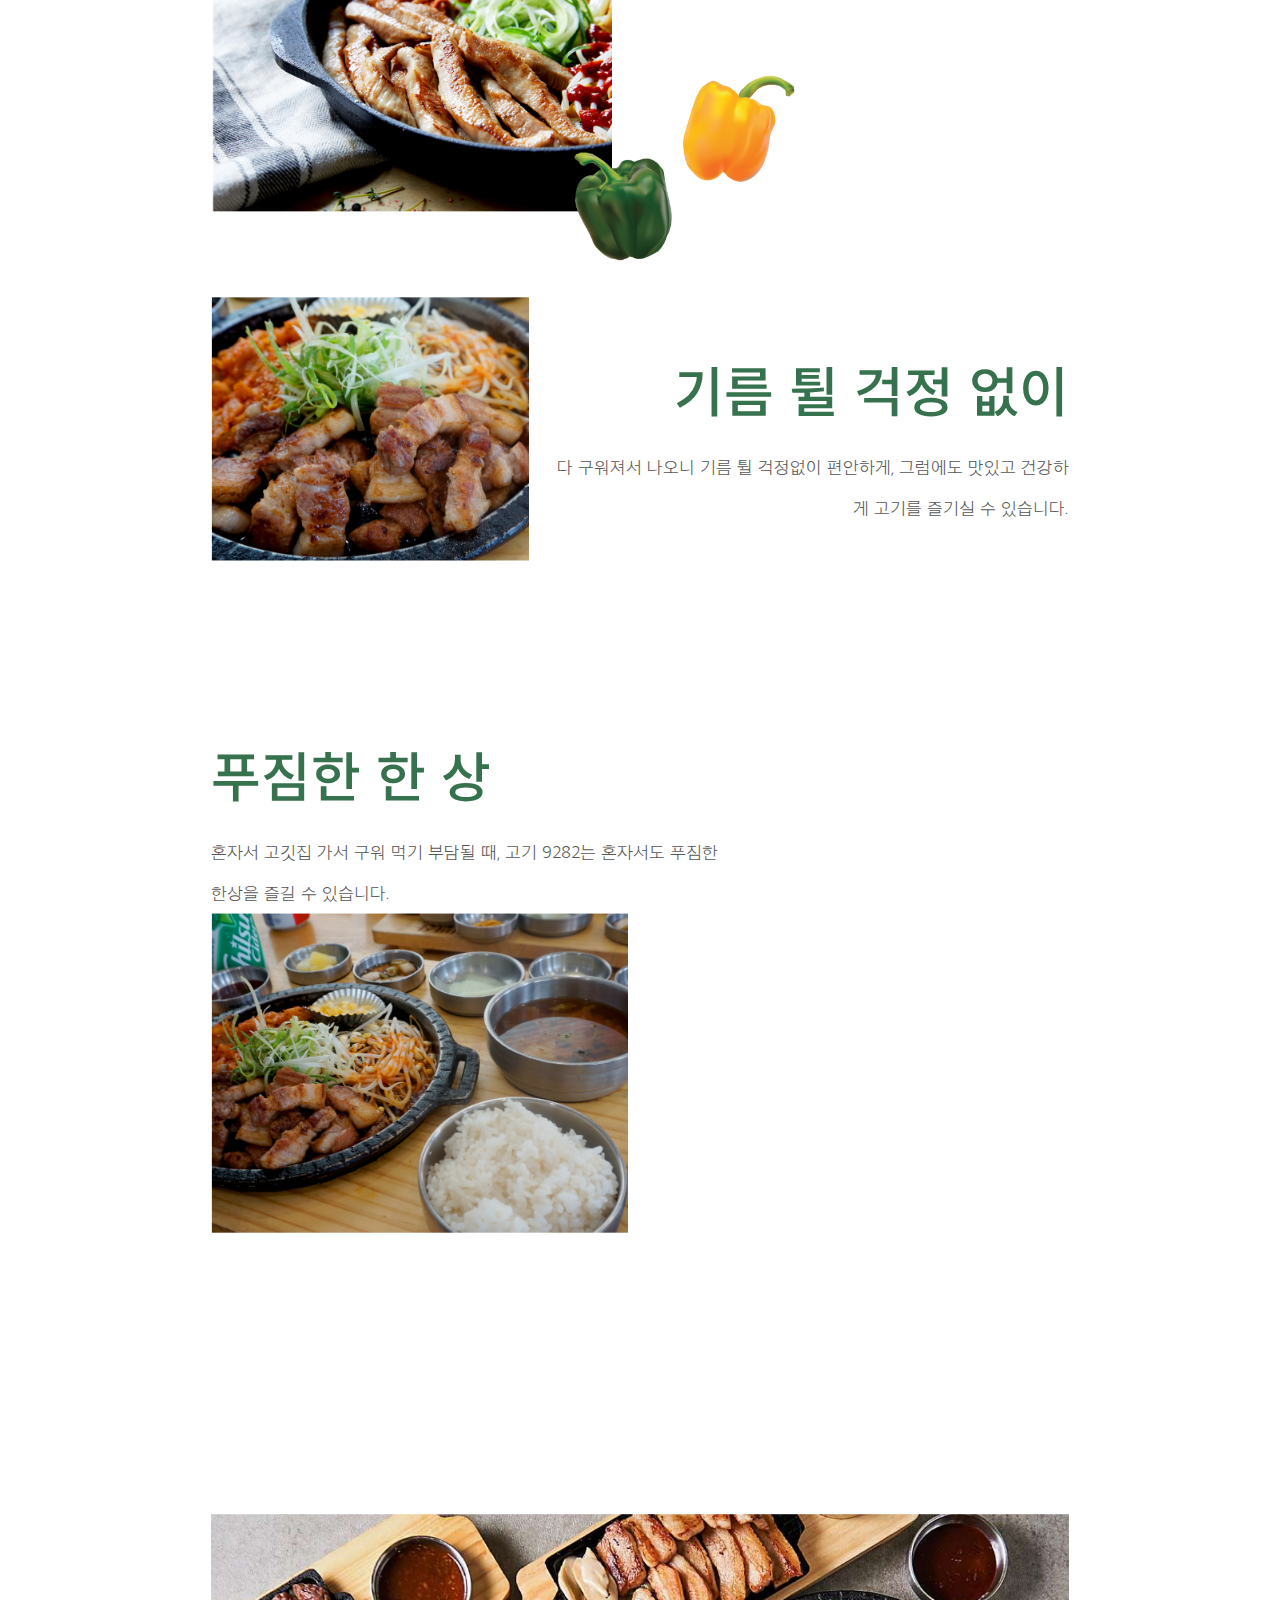
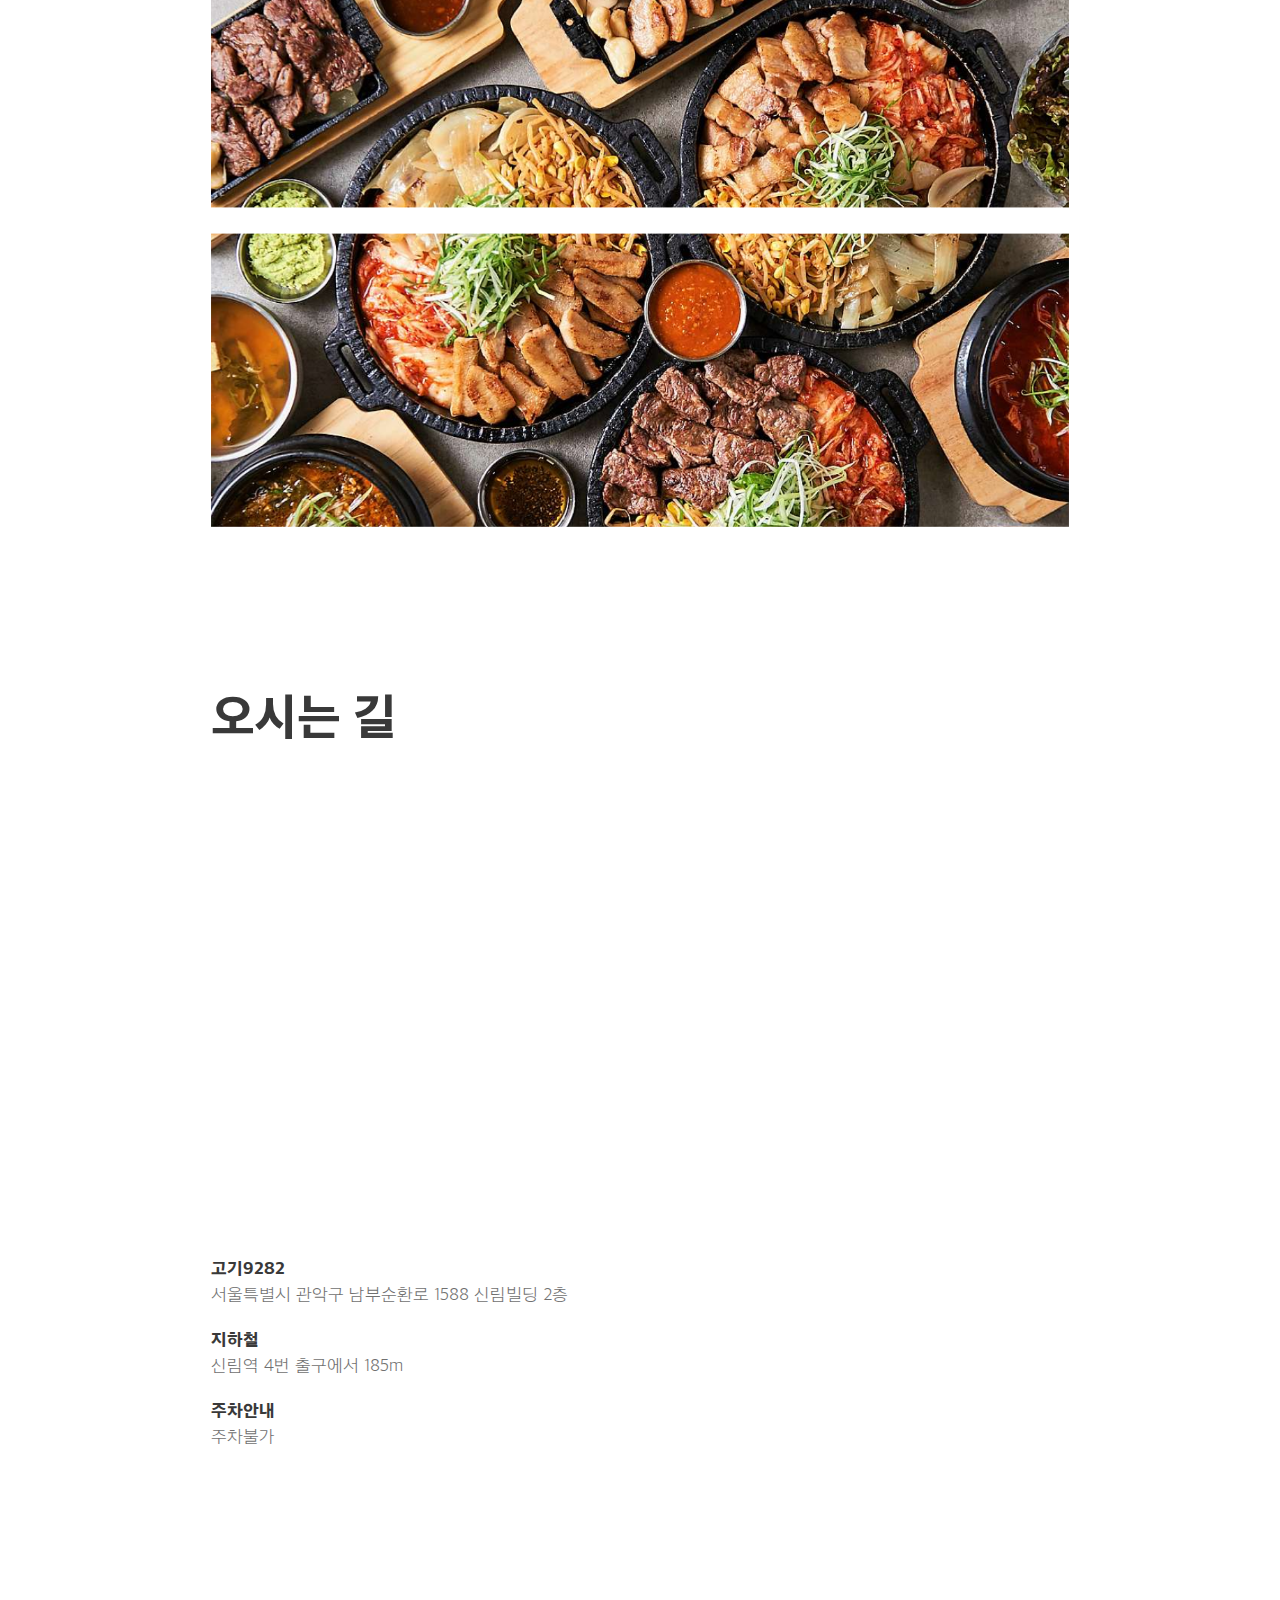
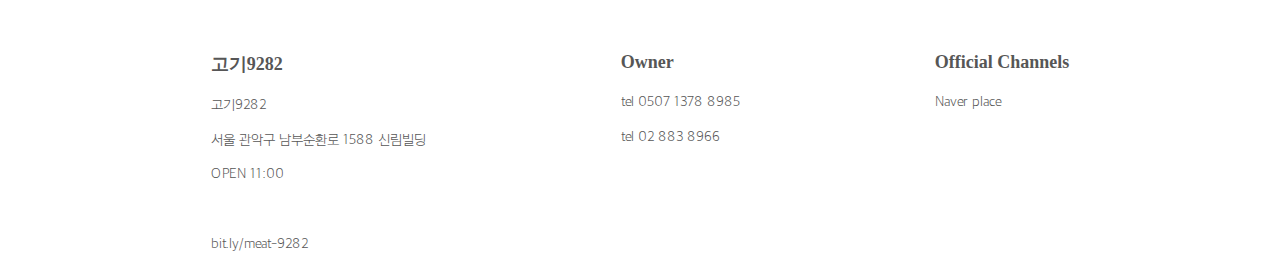
==== commit 05dd7e4d: "footer 추가" ====
--- a/index.html
+++ b/index.html
@@ -107,6 +107,7 @@
                             <p class="f-text">고기9282</p>
                             <p class="f-text">서울 관악구 남부순환로 1588 신림빌딩</p>
                             <p class="f-text">OPEN 11:00</p>
+                            <br/><p class="f-text">bit.ly/meat-9282</p>
                         </div>
                         <div class="section">
                             <p class="f-title">Owner</p>
